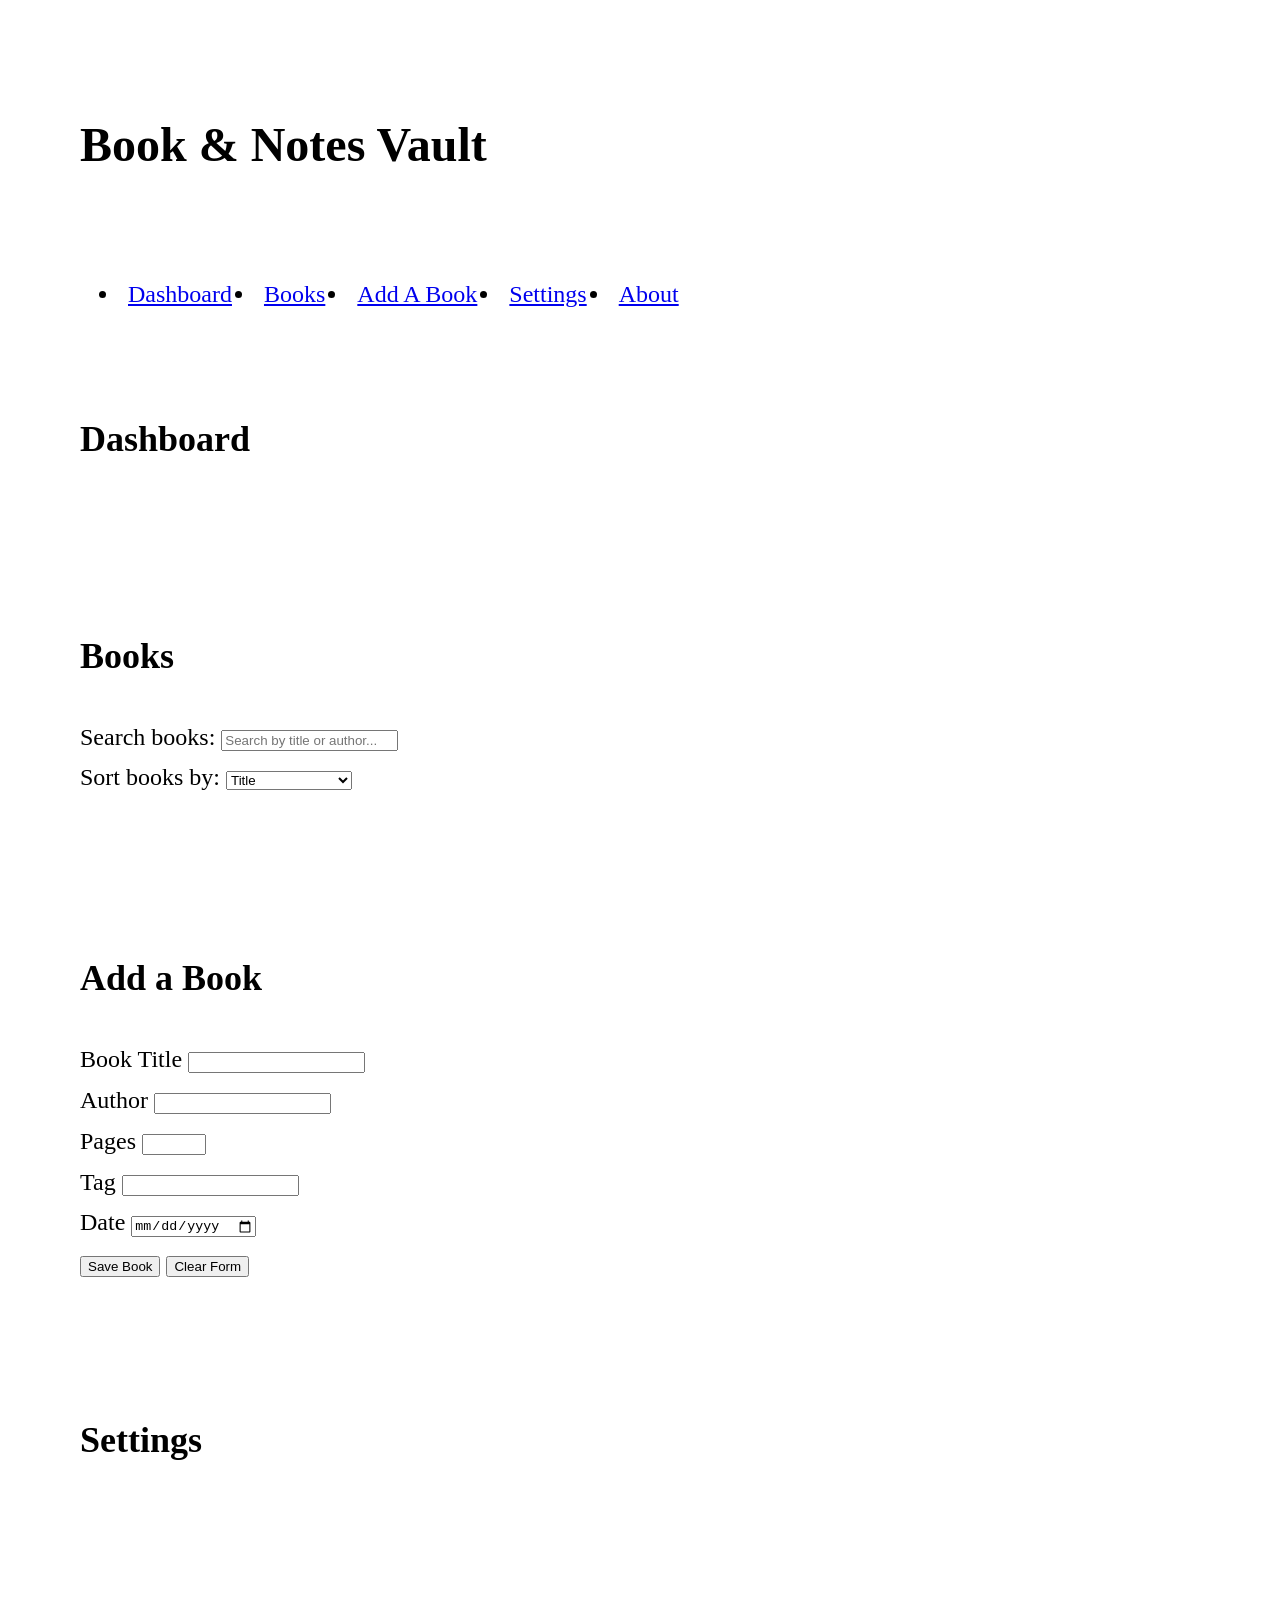
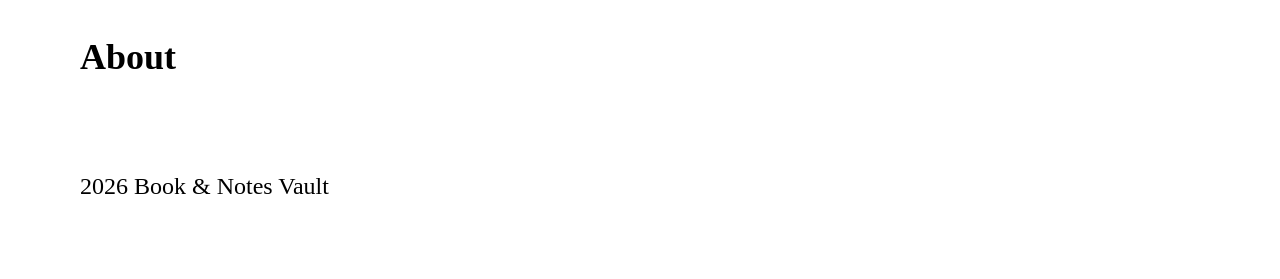
==== index.html @ 07447f5e "Adding the regex patterns in the search file" ====
<!doctype html>
<html lang="en">
  <head>
    <meta charset="UTF-8" />
    <meta name="viewport" content="width=device-width, initial-scale=1.0" />
    <title>Book & Notes Vault</title>
    <link rel="stylesheet" href="styles/styles.css" />
  </head>

  <body>
    <a href="#main-content">Skip to main content</a>
    <header>
      <h1>Book & Notes Vault</h1>
    </header>

    <nav aria-label="Main navigation">
      <ul>
        <li><a href="#dashboard">Dashboard</a></li>
        <li><a href="#books">Books</a></li>
        <li><a href="#add-book">Add A Book</a></li>
        <li><a href="#settings">Settings</a></li>
        <li><a href="#about">About</a></li>
      </ul>
    </nav>
    <main id="main-content">
      <section id="dashboard">
        <h2>Dashboard</h2>
      </section>

      <section id="books">
        <h2>Books</h2>
    <div>
        <label for="search-books">Search books:</label>
        <input type="text" id="search-books" placeholder="Search by title or author...">
    </div>

   <div> 
        <label for="sort-books">Sort books by:</label>
        <select id="sort-books">
         <option value="title">Title</option>
         <option value="date">Date Added</option>
         <option value="pages">Number of Pages</option>
        </select>

    </div>

   <ul id="books-list">
    </ul>
</section>
      </section>

      <section id="add-book">
        <h2>Add a Book</h2>

        <form id="book-form">
          <div>
            <label for="title">Book Title</label>
            <input type="text" id="title" name="title" required />
          </div>

          <div>
            <label for="author">Author</label>
            <input type="text" id="author" name="author" required />
          </div>

          <div>
            <label for="pages">Pages</label>
            <input type="number" id="pages" name="pages" min="1" max="5000" required />
          </div>

          <div>
            <label for="tag">Tag</label>
            <input type="text" id="tag" name="tag" laceholder="e.g. Novel or Mathematics" required />
          </div>

          <div>
            <label for="date">Date</label>
            <input type="date" id="date" name="date" required/>
            
          </div>

          <button type="submit">Save Book</button>
          <button type="reset">Clear Form</button>
        </form>
      </section>

      <section id="settings">
        <h2>Settings</h2>
      </section>

      <section id="about">
        <h2>About</h2>
      </section>
    </main>

    <footer>
      <p>2026 Book & Notes Vault</p>
    </footer>
    <script src="scripts/storage.js"></script>
    <script src="scripts/validators.js"></script>
    <script src="scripts/ui.js"></script>
    <script src="scripts/search.js"></script>
    <script src="scripts/main.js"></script>

  </body>
</html>
---- styles/styles.css ----
body {
    margin: 0;
    padding: 1rem;
    font-family: Cambria, Times, "Times New Roman", serif;
    font-size: 1.5rem;
    line-height: 1.7;
}

header {
    padding: 1.5rem 0;
}
h1{
  font-size: 0.5 rem
  ;
}
nav {
    margin-bottom: 2rem;
}

nav ul {
    display: flex;
    flex-direction: column;
    gap: 0.75rem;
}

nav a {
    display: block;
    padding: 0.5rem 0;
}

main {
    display: flex;
    flex-direction: column;
    gap: 2rem;
}

section {
    padding: 1rem 0;
}
a:focus-visible {
    outline: 3px solid currentColor;
    outline-offset: 4px;
}
a[href="#main-content"] {
    position: absolute;
    top: -100px;
    left: 1rem;
    padding: 0.5rem;
    background: white;
    font-size: 1rem;
}

a[href="#main-content"]:focus-visible {
    top: 1rem;
}
@media (min-width: 768px) {
    body {
        max-width: 70rem;
        margin: 0 auto;
        padding: 2rem;
    }

    nav ul {
        flex-direction: row;
        gap: 1rem;
    }

    nav a {
        padding: 0.5rem;
    }
}

@media (min-width: 1024px) {
    body {
        padding: 3rem;
    }

    main {
        gap: 3rem;
    }

    section {
        padding: 1.5rem 0;
    }
}
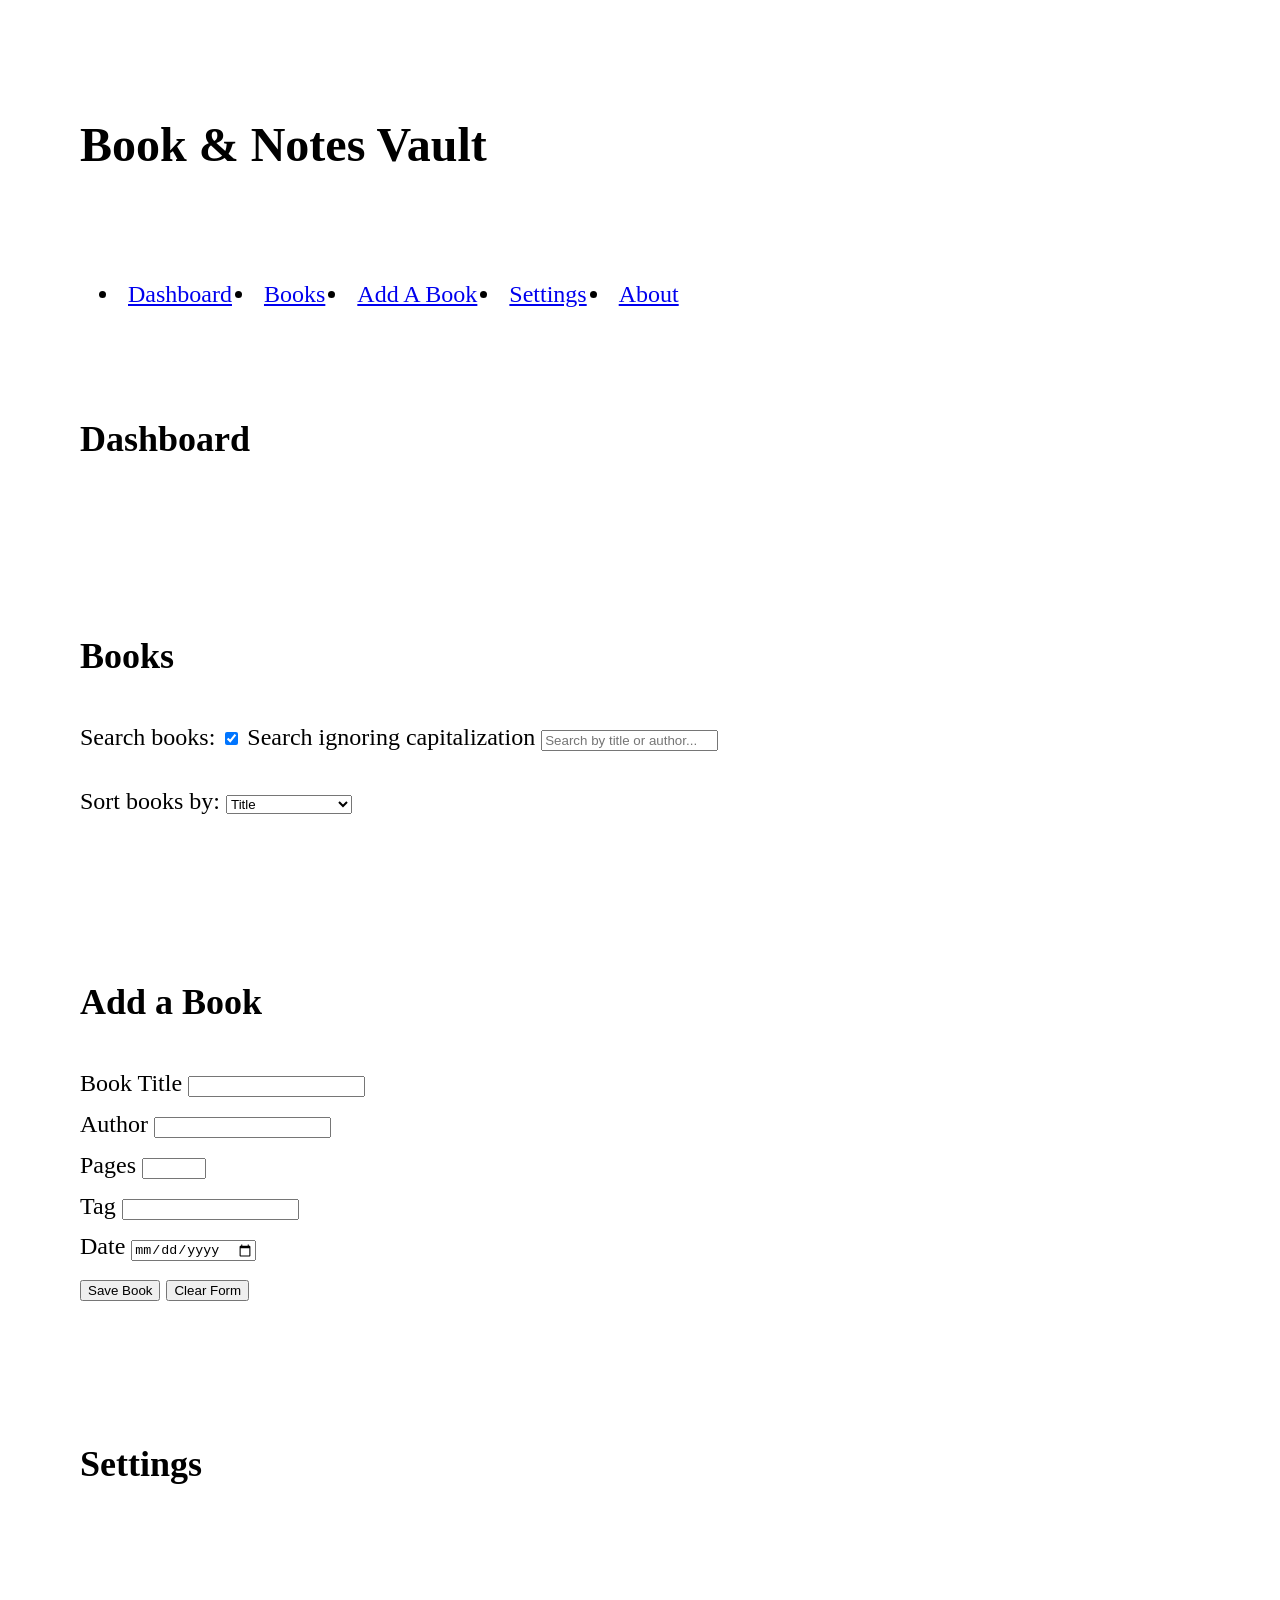
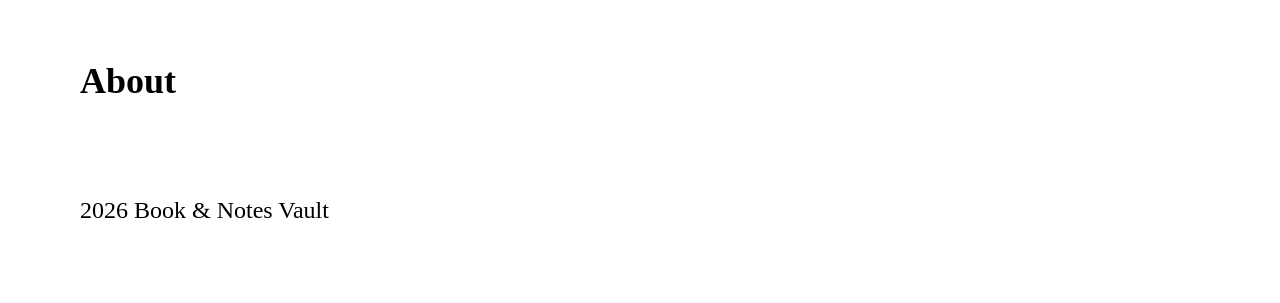
==== commit f797a724: "finishing highliting, searcing and sorting too" ====
--- a/index.html
+++ b/index.html
@@ -31,8 +31,14 @@
         <h2>Books</h2>
     <div>
         <label for="search-books">Search books:</label>
+         <label for="case-insensitive">
+    <input type="checkbox" id="case-insensitive" checked />
+         Search ignoring capitalization
+    </label>
         <input type="text" id="search-books" placeholder="Search by title or author...">
-    </div>
+        <p id="search-error" role="alert"></p>
+        <label for="case-insensitive">
+        </div>
 
    <div> 
         <label for="sort-books">Sort books by:</label>
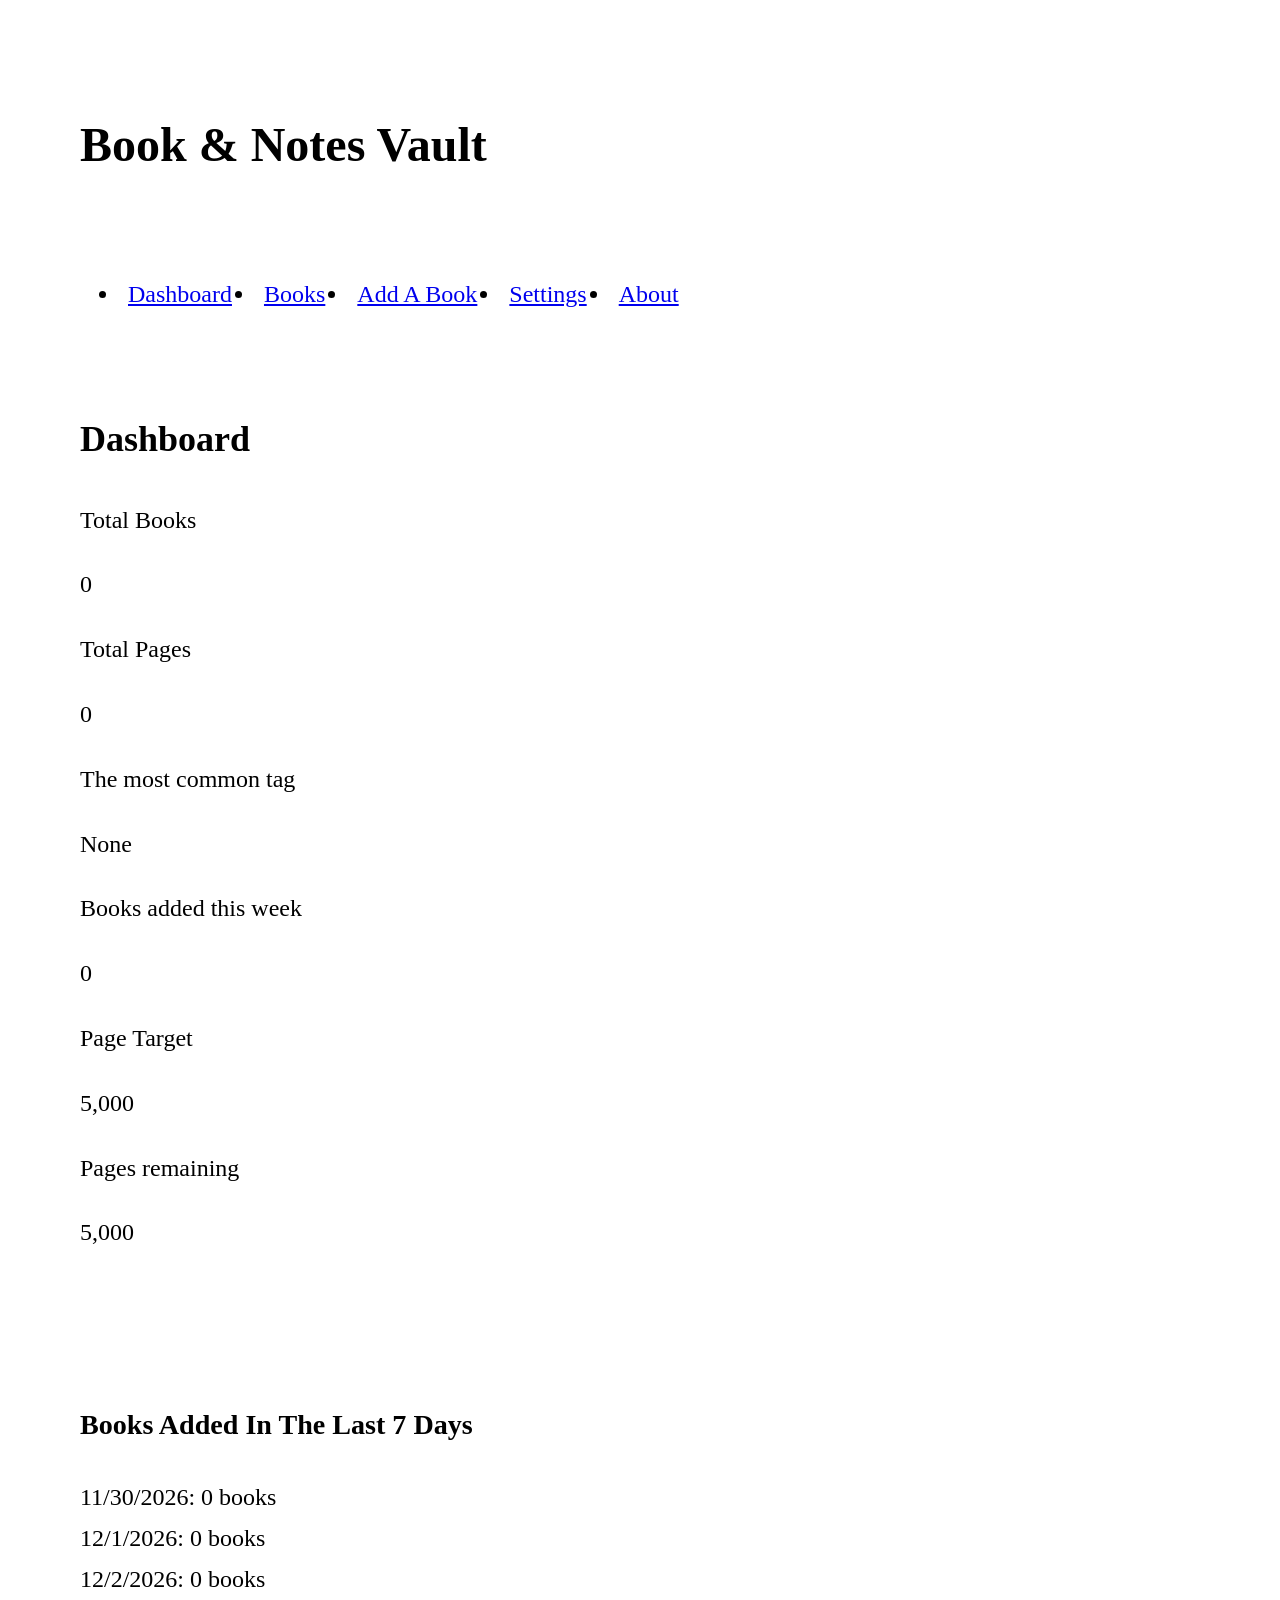
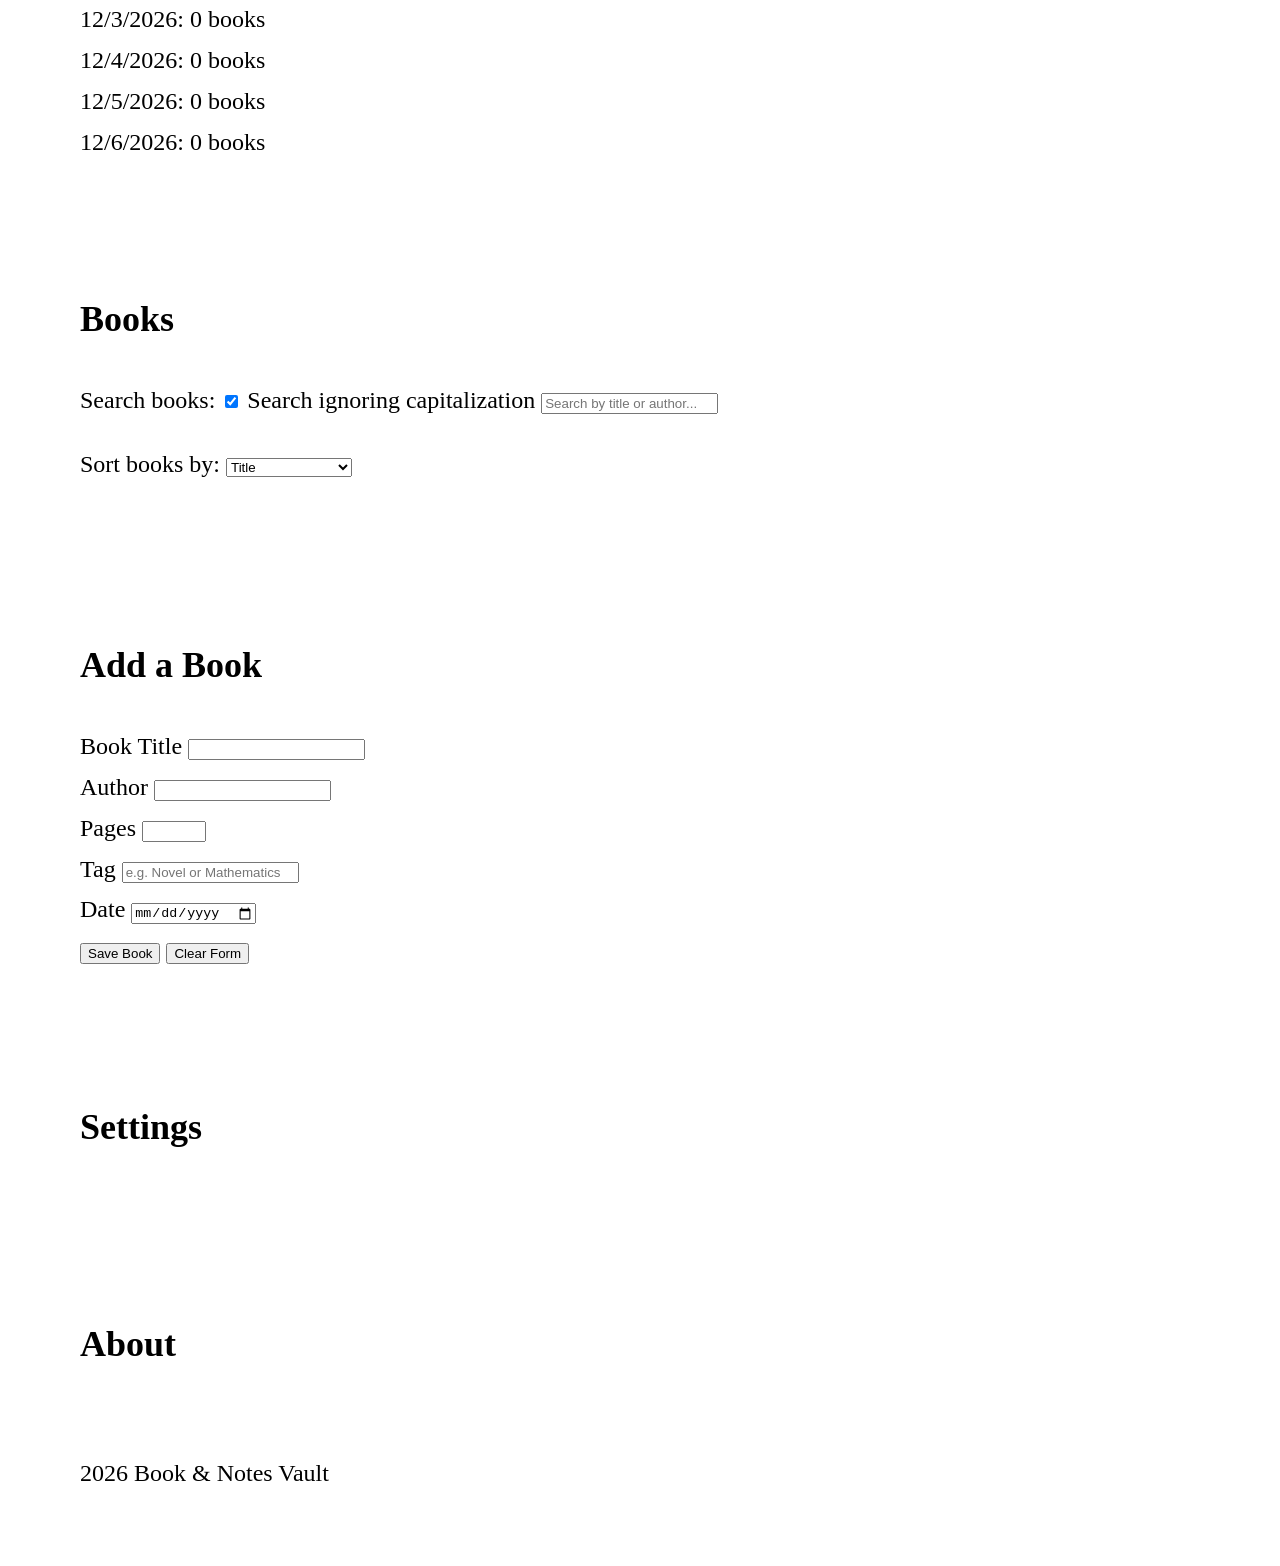
==== commit da787585: "Trying to mske a barchart in the dashboard displaying the weekly activity" ====
--- a/index.html
+++ b/index.html
@@ -25,7 +25,23 @@
     <main id="main-content">
       <section id="dashboard">
         <h2>Dashboard</h2>
-      </section>
+        <p>Total Books</p>
+        <p id="total-books">0</p>
+        <p>Total Pages</p>
+        <p id="total-pages">0</p>
+        <p>The most common tag</p>
+        <p id="most-common-tag">None</p>
+        <p>Books added this week</p>
+        <p id="books-this-week">0</p>
+        <p>Page Target</p>
+        <p id="page-target">0</p>
+        <p>Pages remaining</p>
+        <p id="pages-remaining">0</p>
+              </section>
+      <section aria-labelledby="weekly-chart-heading">
+  <h3 id="weekly-chart-heading">Books Added In The Last 7 Days</h3>
+  <div id="weekly-chart"></div>
+</section>
 
       <section id="books">
         <h2>Books</h2>
@@ -37,7 +53,6 @@
     </label>
         <input type="text" id="search-books" placeholder="Search by title or author...">
         <p id="search-error" role="alert"></p>
-        <label for="case-insensitive">
         </div>
 
    <div> 
@@ -76,7 +91,7 @@
 
           <div>
             <label for="tag">Tag</label>
-            <input type="text" id="tag" name="tag" laceholder="e.g. Novel or Mathematics" required />
+            <input type="text" id="tag" name="tag" placeholder="e.g. Novel or Mathematics" required />
           </div>
 
           <div>
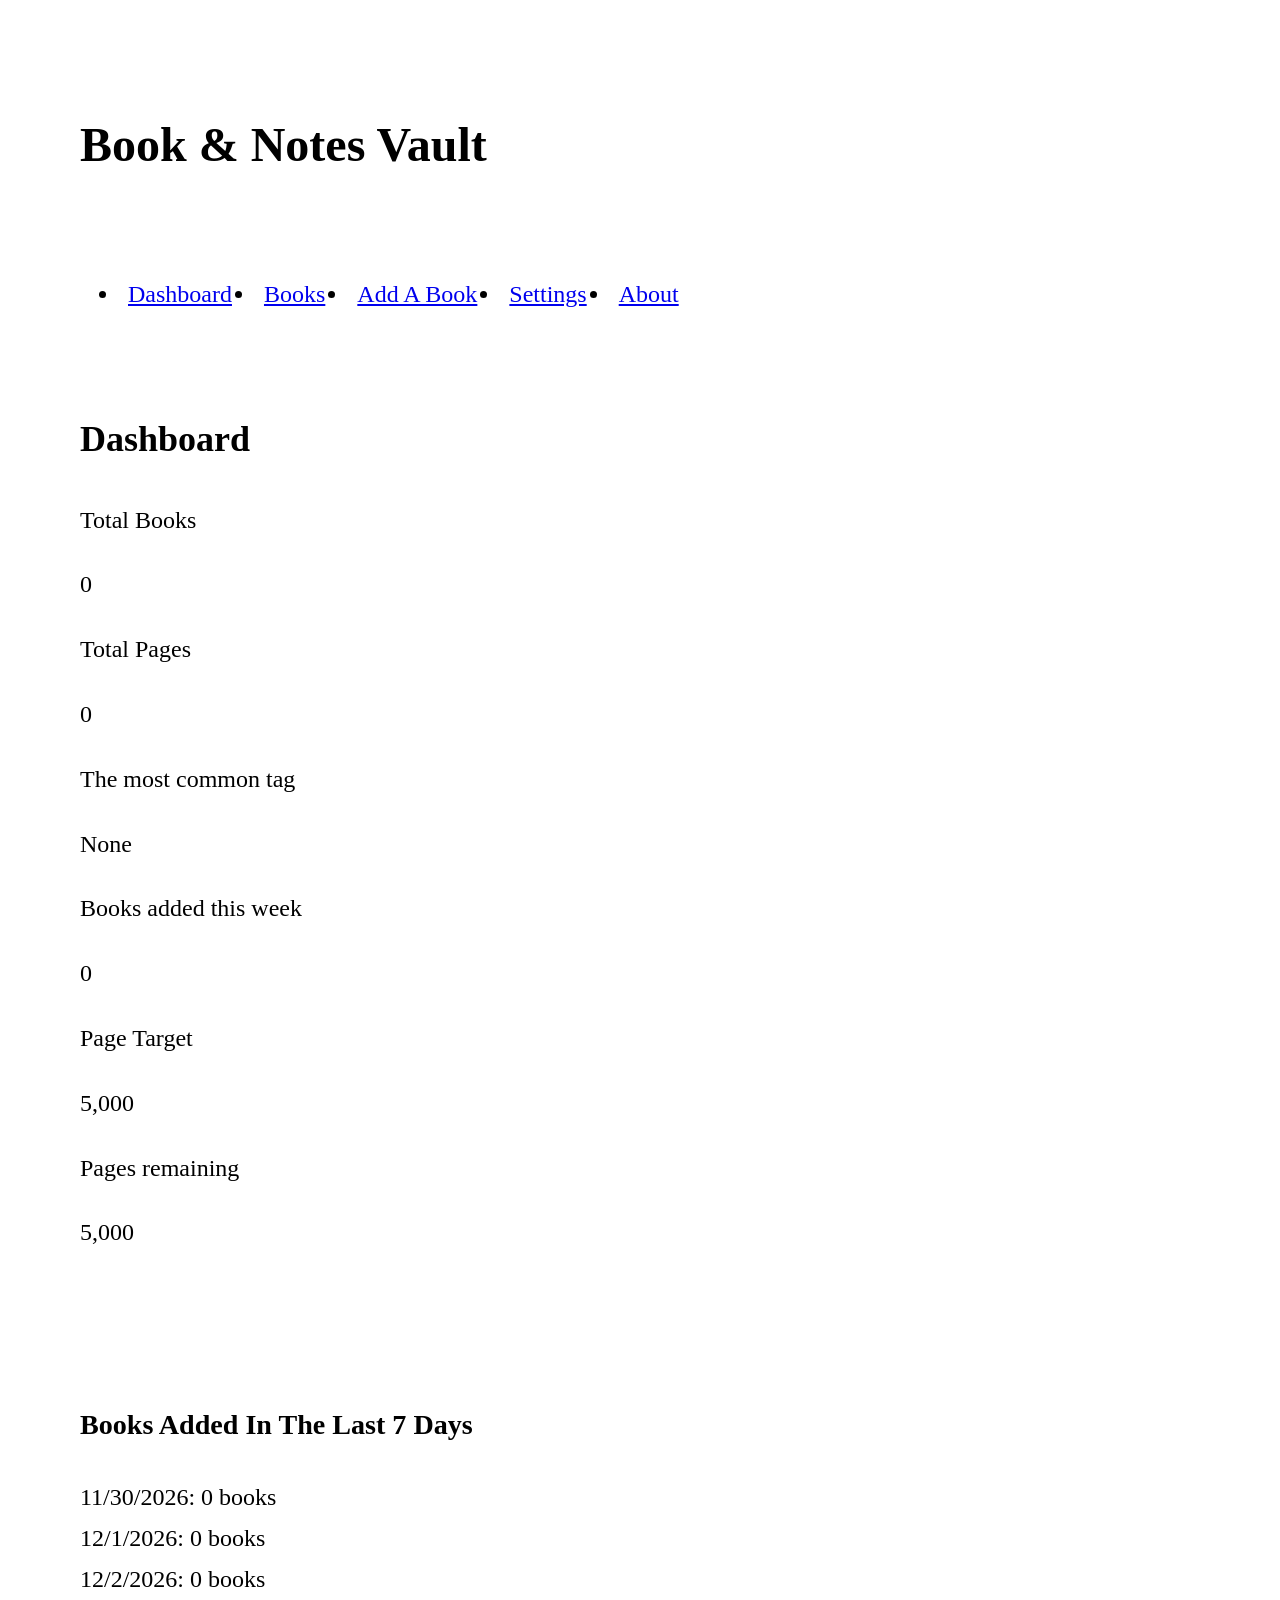
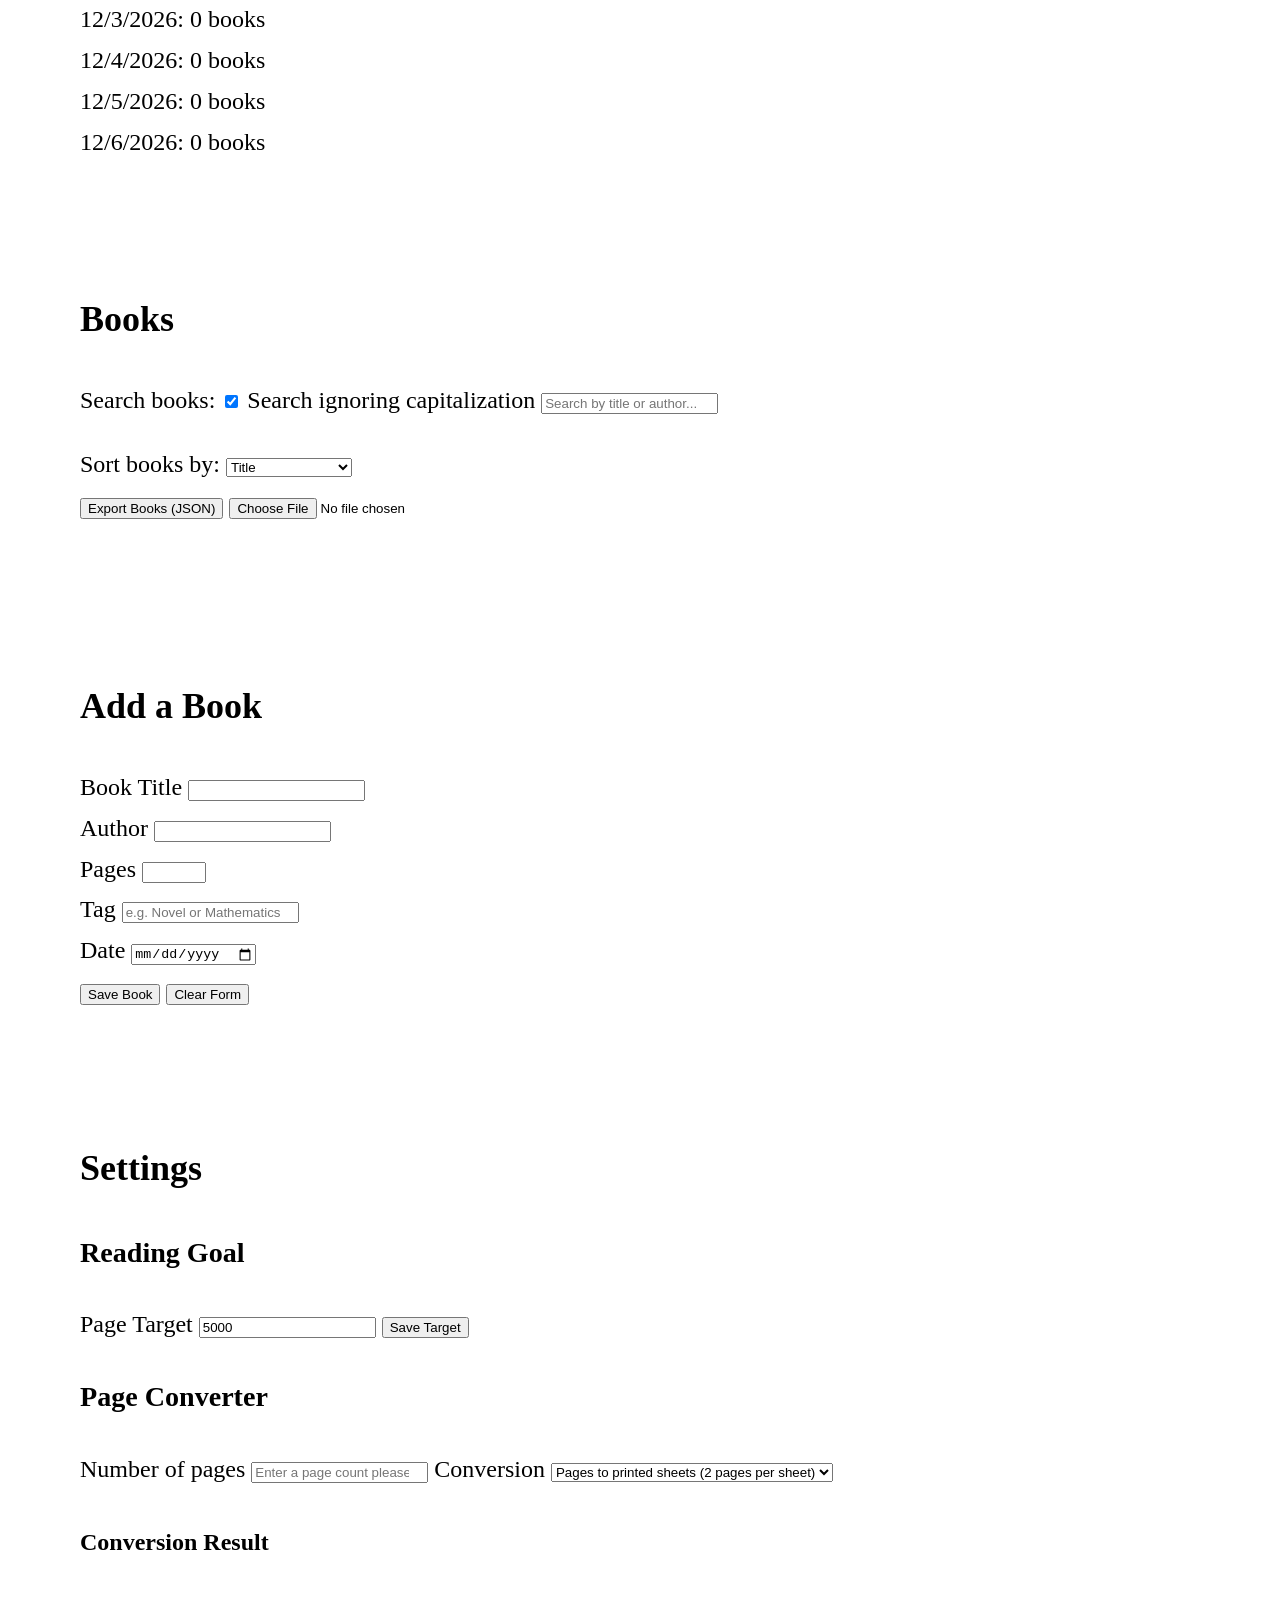
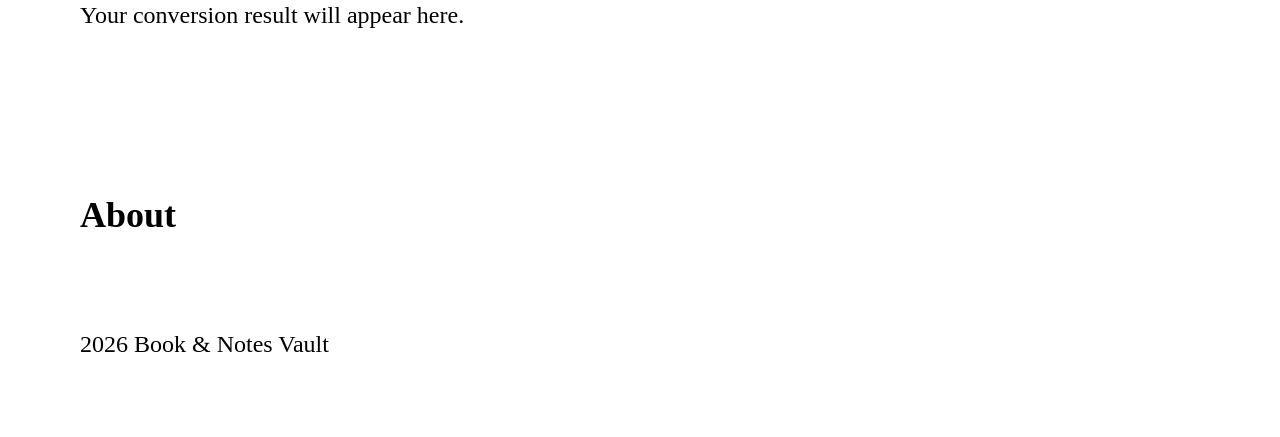
==== commit c576429f: "adding importing and exporting feature for json and adding edit, delete nd update" ====
--- a/index.html
+++ b/index.html
@@ -64,7 +64,8 @@
         </select>
 
     </div>
-
+<button type="button" id="export-books">Export Books (JSON)</button>
+<input type="file" id="import-books" accept=".json,application/json">
    <ul id="books-list">
     </ul>
 </section>
@@ -100,13 +101,35 @@
             
           </div>
 
-          <button type="submit">Save Book</button>
+<button type="submit" id="submit-book">Save Book</button>
           <button type="reset">Clear Form</button>
         </form>
       </section>
 
       <section id="settings">
         <h2>Settings</h2>
+        <h3>Reading Goal</h3>
+        <label for="page-target-input">Page Target</label>
+        <input type="number" id="page-target-input" value="5000" min="0">
+        <button type="button" id="save-target">Save Target</button>
+        <p id="goal-status" aria-live="polite"></p>
+
+        <h3>Page Converter</h3>
+        <label for="page-count">Number of pages</label>
+        <input type="number"  id="page-count"  placeholder="Enter a page count please!"  min="0"/>
+        <label for="conversion-type">Conversion</label>
+<select id="conversion-type">
+  <option value="pages-to-sheets">
+    Pages to printed sheets (2 pages per sheet)
+  </option>
+  <option value="sheets-to-pages">
+    Printed sheets to pages (2 pages per sheet)
+  </option>
+</select>
+<h4>Conversion Result</h4>
+<p id="conversion-result" aria-live="polite">
+  Your conversion result will appear here.
+</p>
       </section>
 
       <section id="about">
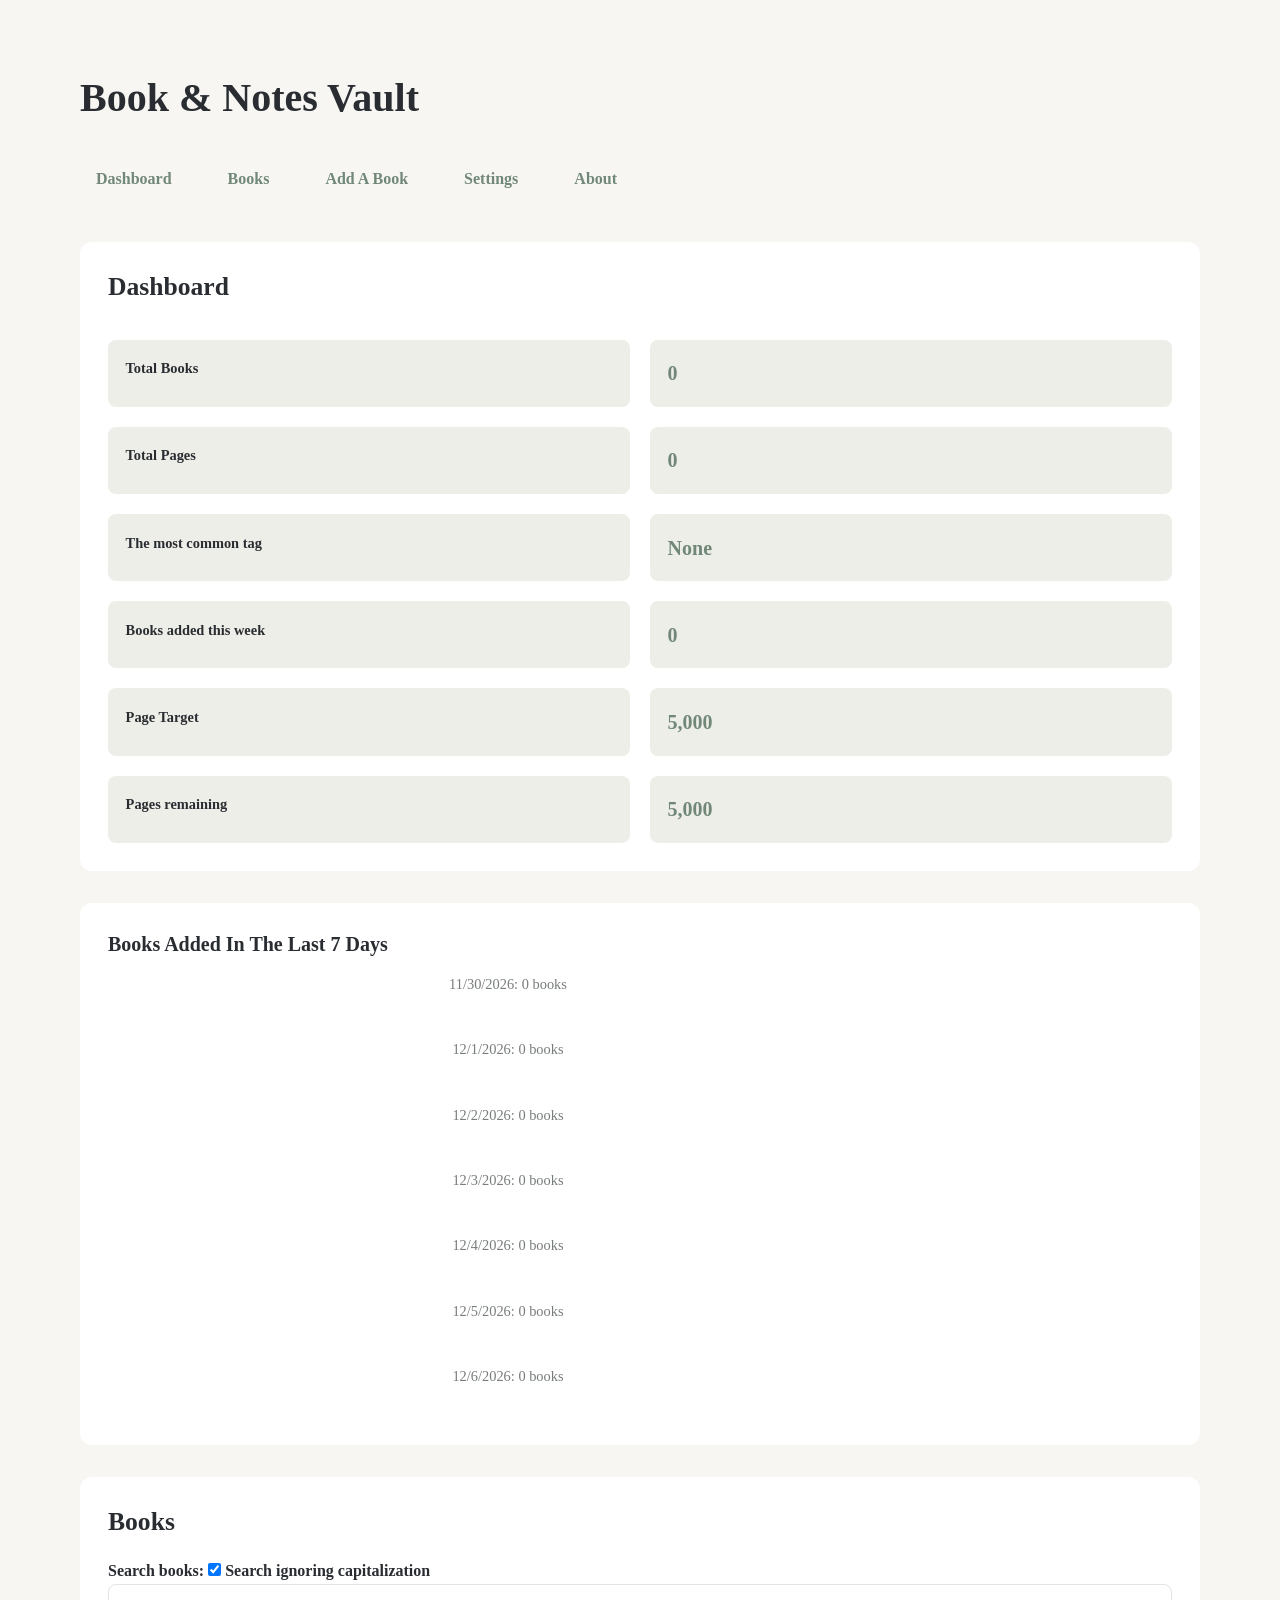
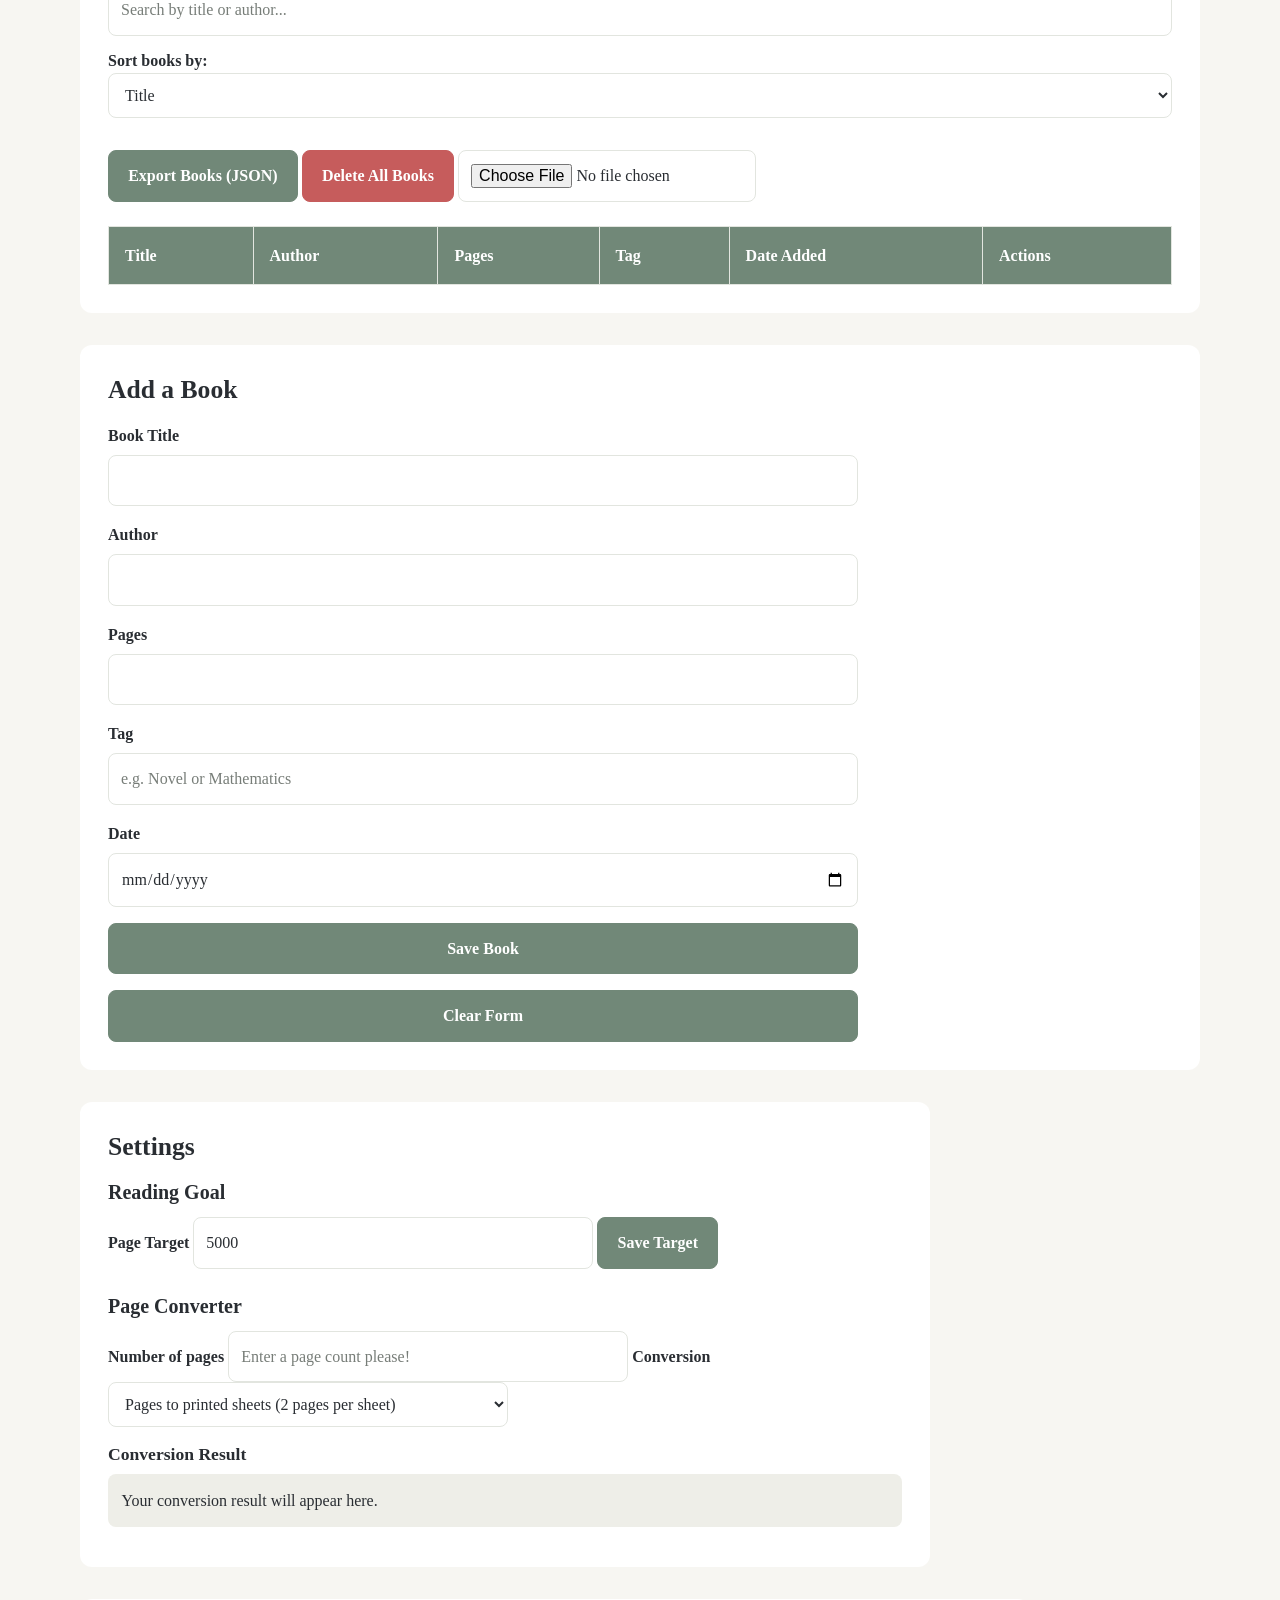
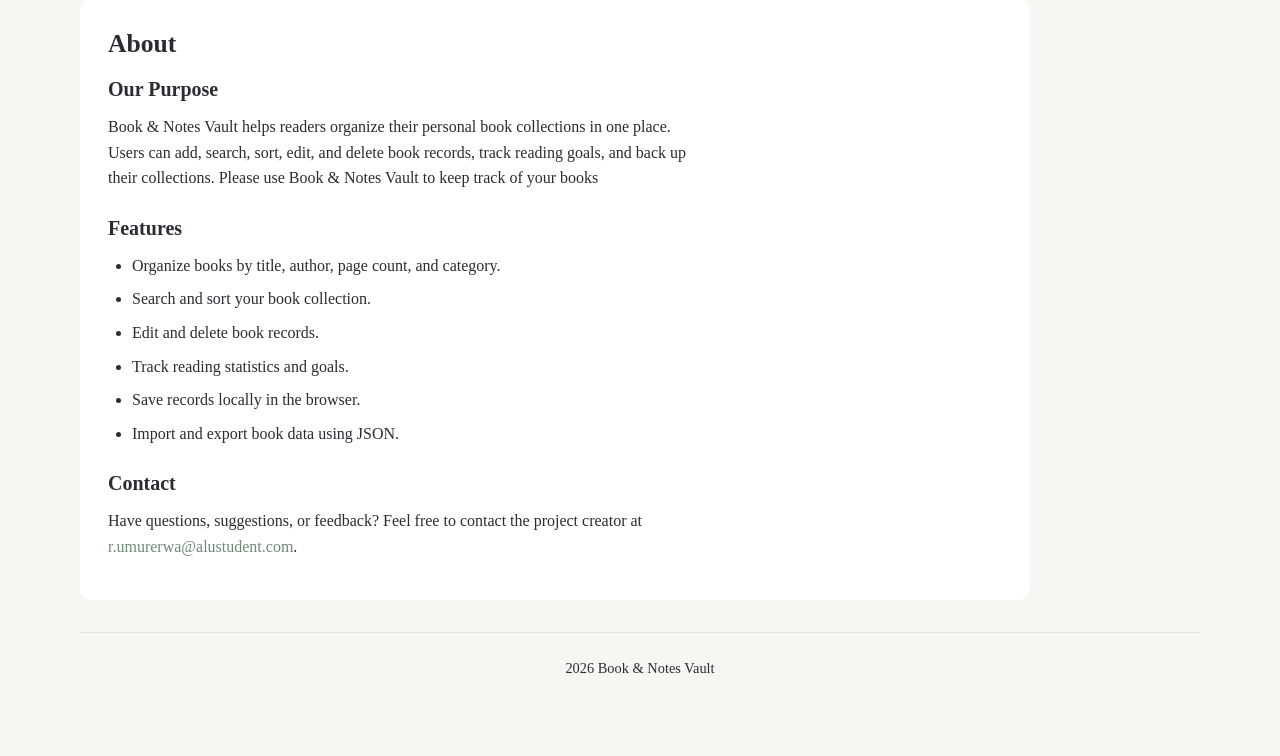
==== commit 9611c8b8: "adding more css files to make the code effective" ====
--- a/index.html
+++ b/index.html
@@ -4,8 +4,11 @@
     <meta charset="UTF-8" />
     <meta name="viewport" content="width=device-width, initial-scale=1.0" />
     <title>Book & Notes Vault</title>
-    <link rel="stylesheet" href="styles/styles.css" />
-  </head>
+<link rel="stylesheet" href="styles/styles.css" />
+<link rel="stylesheet" href="styles/themes.css" />
+<link rel="stylesheet" href="styles/components.css" />
+<link rel="stylesheet" href="styles/sections.css" />
+<link rel="stylesheet" href="styles/responsive.css" />  </head>
 
   <body>
     <a href="#main-content">Skip to main content</a>
@@ -45,6 +48,7 @@
 
       <section id="books">
         <h2>Books</h2>
+        <p id="status-message" role="status" aria-live="polite"></p>
     <div>
         <label for="search-books">Search books:</label>
          <label for="case-insensitive">
@@ -65,11 +69,29 @@
 
     </div>
 <button type="button" id="export-books">Export Books (JSON)</button>
+<button type="button" id="delete-all-books">
+  Delete All Books
+</button>
 <input type="file" id="import-books" accept=".json,application/json">
-   <ul id="books-list">
-    </ul>
+   <div id="books-container">
+  <table id="books-table">
+    <thead>
+      <tr>
+        <th>Title</th>
+        <th>Author</th>
+        <th>Pages</th>
+        <th>Tag</th>
+        <th>Date Added</th>
+        <th>Actions</th>
+      </tr>
+    </thead>
+    <tbody id="books-table-body"></tbody>
+  </table>
+
+  <ul id="books-list"></ul>
+</div>
 </section>
-      </section>
+     
 
       <section id="add-book">
         <h2>Add a Book</h2>
@@ -130,11 +152,36 @@
 <p id="conversion-result" aria-live="polite">
   Your conversion result will appear here.
 </p>
+
       </section>
 
-      <section id="about">
-        <h2>About</h2>
-      </section>
+     <section id="about">
+  <h2>About</h2>
+
+  <h3>Our Purpose</h3>
+  <p>
+    Book & Notes Vault helps readers organize their personal book
+    collections in one place. Users can add, search, sort, edit,
+    and delete book records, track reading goals, and back up
+    their collections. Please use Book & Notes Vault to keep track
+    of your books
+  </p>
+  <h3>Features</h3>
+<ul>
+  <li>Organize books by title, author, page count, and category.</li>
+  <li>Search and sort your book collection.</li>
+  <li>Edit and delete book records.</li>
+  <li>Track reading statistics and goals.</li>
+  <li>Save records locally in the browser.</li>
+  <li>Import and export book data using JSON.</li>
+</ul>
+<h3>Contact</h3>
+<p>
+  Have questions, suggestions, or feedback?
+  Feel free to contact the project creator at
+  <a href="mailto:r.umurerwa@alustudent.com">r.umurerwa@alustudent.com</a>.
+</p>
+</section>
     </main>
 
     <footer>
--- a/styles/styles.css
+++ b/styles/styles.css
@@ -1,85 +1,208 @@
+
+/* =================================
+   1. GLOBAL RESET
+================================= */
+
+* {
+  box-sizing: border-box;
+  margin: 0;
+  padding: 0;
+}
+
+html {
+  scroll-behavior: smooth;
+}
+
 body {
-    margin: 0;
-    padding: 1rem;
-    font-family: Cambria, Times, "Times New Roman", serif;
-    font-size: 1.5rem;
-    line-height: 1.7;
-}
+  min-height: 100vh;
+  padding: 1rem;
+  font-family: Cambria, "Times New Roman", serif;
+  font-size: 1rem;
+  line-height: 1.6;
+  background-color: var(--background, #f7f6f2);
+  color: var(--text, #292d32);
+  transition: background-color 0.25s ease, color 0.25s ease;
+}
+
+/* =================================
+   2. GENERAL TYPOGRAPHY
+================================= */
+
+h1,
+h2,
+h3,
+h4 {
+  line-height: 1.3;
+  font-weight: 600;
+}
+
+h1 {
+  font-size: 2rem;
+}
+
+h2 {
+  font-size: 1.6rem;
+  margin-bottom: 1rem;
+}
+
+h3 {
+  font-size: 1.25rem;
+  margin-bottom: 0.75rem;
+}
+
+h4 {
+  font-size: 1.1rem;
+}
+
+p {
+  margin-bottom: 0.75rem;
+}
+
+a {
+  color: var(--accent, #718878);
+  text-decoration: none;
+}
+
+a:hover {
+  text-decoration: underline;
+}
+
+/* =================================
+   3. HEADER
+================================= */
 
 header {
-    padding: 1.5rem 0;
-}
-h1{
-  font-size: 0.5 rem
-  ;
-}
+  padding: 1.5rem 0;
+  text-align: center;
+}
+
+/* =================================
+   4. NAVIGATION
+================================= */
+
 nav {
-    margin-bottom: 2rem;
+  margin-bottom: 2rem;
 }
 
 nav ul {
-    display: flex;
-    flex-direction: column;
-    gap: 0.75rem;
+  display: flex;
+  flex-direction: column;
+  gap: 0.5rem;
+  list-style: none;
 }
 
 nav a {
-    display: block;
-    padding: 0.5rem 0;
-}
+  display: block;
+  padding: 0.65rem 1rem;
+  border-radius: 0.5rem;
+  font-weight: 600;
+}
+
+/* =================================
+   5. MAIN LAYOUT
+================================= */
 
 main {
-    display: flex;
-    flex-direction: column;
+  display: flex;
+  flex-direction: column;
+  gap: 1.5rem;
+  width: 100%;
+  min-width: 0;
+}
+
+section {
+  min-width: 0;
+  padding: 1.25rem;
+  border-radius: 0.75rem;
+  background-color: var(--surface, #ffffff);
+}
+
+/* =================================
+   6. FOOTER
+================================= */
+
+footer {
+  margin-top: 2rem;
+  padding: 1.5rem 0;
+  text-align: center;
+  font-size: 0.9rem;
+  color: var(--text-muted, #777d78);
+}
+
+
+
+a:focus-visible,
+button:focus-visible,
+input:focus-visible,
+select:focus-visible {
+  outline: 3px solid var(--accent, #718878);
+  outline-offset: 3px;
+}
+
+a[href="#main-content"] {
+  position: absolute;
+  top: -100px;
+  left: 1rem;
+  z-index: 1000;
+  padding: 0.75rem;
+  background-color: var(--surface, #ffffff);
+  color: var(--text, #292d32);
+}
+
+a[href="#main-content"]:focus {
+  top: 1rem;
+}
+
+
+
+@media (min-width: 768px) {
+  body {
+    max-width: 1100px;
+    margin: 0 auto;
+    padding: 2rem;
+  }
+
+  nav ul {
+    flex-direction: row;
+    flex-wrap: wrap;
+    justify-content: center;
+    gap: 1rem;
+  }
+
+  main {
     gap: 2rem;
-}
-
-section {
-    padding: 1rem 0;
-}
-a:focus-visible {
-    outline: 3px solid currentColor;
-    outline-offset: 4px;
-}
-a[href="#main-content"] {
-    position: absolute;
-    top: -100px;
-    left: 1rem;
-    padding: 0.5rem;
-    background: white;
-    font-size: 1rem;
-}
-
-a[href="#main-content"]:focus-visible {
-    top: 1rem;
-}
-@media (min-width: 768px) {
-    body {
-        max-width: 70rem;
-        margin: 0 auto;
-        padding: 2rem;
-    }
-
-    nav ul {
-        flex-direction: row;
-        gap: 1rem;
-    }
-
-    nav a {
-        padding: 0.5rem;
-    }
-}
+  }
+}
+
+
 
 @media (min-width: 1024px) {
-    body {
-        padding: 3rem;
-    }
-
-    main {
-        gap: 3rem;
-    }
-
-    section {
-        padding: 1.5rem 0;
-    }
-}
+  body {
+    max-width: 1200px;
+    padding: 2.5rem;
+  }
+
+  main {
+    gap: 2rem;
+  }
+
+  section {
+    padding: 1.75rem;
+  }
+}
+
+
+
+@media (prefers-reduced-motion: reduce) {
+  html {
+    scroll-behavior: auto;
+  }
+
+  *,
+  *::before,
+  *::after {
+    transition-duration: 0.01ms !important;
+    animation-duration: 0.01ms !important;
+    animation-iteration-count: 1 !important;
+  }
+}
--- a/styles/themes.css
+++ b/styles/themes.css
@@ -0,0 +1,96 @@
+
+/* =================================
+   LIGHT THEME
+================================= */
+
+:root {
+  color-scheme: light;
+
+  --background: #f7f6f2;
+  --surface: #ffffff;
+  --surface-soft: #eeeee8;
+
+  --text: #292d32;
+  --text-muted: #777d78;
+
+  --accent: #718878;
+  --accent-hover: #5b7463;
+  --accent-soft: #e5ede6;
+
+  --border: #e2e5df;
+  --danger: #c65c5c;
+  --danger-hover: #a94444;
+
+  --success: #557b5d;
+  --shadow: 0 4px 18px rgba(35, 45, 38, 0.06);
+}
+
+/* =================================
+   DARK THEME
+================================= */
+
+html[data-theme="dark"] {
+  color-scheme: dark;
+
+  --background: #171b1a;
+  --surface: #222927;
+  --surface-soft: #2c3430;
+
+  --text: #edf0eb;
+  --text-muted: #a6afa8;
+
+  --accent: #91aa97;
+  --accent-hover: #a9c0ae;
+  --accent-soft: #35443a;
+
+  --border: #39433e;
+  --danger: #ef8585;
+  --danger-hover: #ffaaaa;
+
+  --success: #9bc5a1;
+  --shadow: 0 4px 18px rgba(0, 0, 0, 0.2);
+}
+
+/* =================================
+   THEME APPLICATION
+================================= */
+
+body,
+section,
+input,
+select,
+button,
+#books-list li {
+  color: var(--text);
+}
+
+body {
+  background-color: var(--background);
+}
+
+section,
+#books-list li {
+  background-color: var(--surface);
+  border-color: var(--border);
+}
+
+p,
+label,
+li {
+  color: var(--text);
+}
+
+::placeholder {
+  color: var(--text-muted);
+  opacity: 1;
+}
+
+mark {
+  background-color: #f4e7a1;
+  color: #292d32;
+}
+
+html[data-theme="dark"] mark {
+  background-color: #796a35;
+  color: #ffffff;
+}
--- a/styles/components.css
+++ b/styles/components.css
@@ -0,0 +1,247 @@
+/* =================================
+   BUTTONS
+================================= */
+
+button {
+  padding: 0.75rem 1.2rem;
+  border: 1px solid var(--accent);
+  border-radius: 0.5rem;
+  background-color: var(--accent);
+  color: white;
+  font: inherit;
+  font-weight: 600;
+  cursor: pointer;
+  transition: background-color 0.2s ease;
+}
+
+button:hover {
+  background-color: var(--accent-hover);
+}
+
+button:disabled {
+  opacity: 0.6;
+  cursor: not-allowed;
+}
+
+/* =================================
+   FORMS
+================================= */
+
+form {
+  display: flex;
+  flex-direction: column;
+  gap: 1rem;
+}
+
+form div {
+  display: flex;
+  flex-direction: column;
+  gap: 0.4rem;
+}
+
+label {
+  font-weight: 600;
+}
+
+input,
+select {
+  width: 100%;
+  padding: 0.75rem;
+  border: 1px solid var(--border);
+  border-radius: 0.5rem;
+  background-color: var(--surface);
+  color: var(--text);
+  font: inherit;
+}
+
+input:focus,
+select:focus {
+  border-color: var(--accent);
+}
+
+input[type="checkbox"],
+input[type="file"] {
+  width: auto;
+}
+
+/* =================================
+   BOOK CARDS
+================================= */
+
+#books-list {
+  display: grid;
+  grid-template-columns: repeat(auto-fit, minmax(min(100%, 240px), 1fr));
+  gap: 1.25rem;
+  margin-top: 1.5rem;
+  padding: 0;
+  list-style: none;
+}
+
+#books-list li {
+  display: flex;
+  flex-direction: column;
+  align-items: flex-start;
+  min-width: 0;
+  min-height: 230px;
+  padding: 1.4rem;
+  border: 1px solid var(--border);
+  border-radius: 1rem;
+  background-color: var(--surface);
+  box-shadow: var(--shadow);
+  overflow-wrap: anywhere;
+  transition: transform 0.2s ease, box-shadow 0.2s ease;
+}
+
+#books-list li:hover {
+  transform: translateY(-4px);
+  box-shadow: 0 8px 24px rgba(0, 0, 0, 0.10);
+}
+
+#books-list li h3 {
+  width: 100%;
+  margin-bottom: 1rem;
+  color: var(--accent);
+  font-size: 1.3rem;
+  overflow-wrap: anywhere;
+}
+
+#books-list li p {
+  width: 100%;
+  margin-bottom: 0.55rem;
+  font-size: 0.95rem;
+  line-height: 1.5;
+}
+
+#books-list li button:first-of-type {
+  margin-top: auto;
+}
+
+#books-list li button:last-of-type {
+  margin-top: 0.5rem;
+  background-color: var(--danger);
+  border-color: var(--danger);
+  color: white;
+}
+
+#books-list li button:last-of-type:hover {
+  background-color: var(--danger-hover);
+}
+
+/* =================================
+   SEARCH AND SORT
+================================= */
+
+#search-error {
+  color: var(--danger);
+  font-size: 0.9rem;
+}
+
+#sort-books {
+  margin-bottom: 1rem;
+}
+
+/* =================================
+   IMPORT AND EXPORT
+================================= */
+
+#import-books {
+  margin-top: 1rem;
+}
+
+#export-books {
+  margin-top: 1rem;
+}
+
+/* =================================
+   CHART
+================================= */
+
+.chart-row {
+  display: flex;
+  align-items: center;
+  gap: 1rem;
+  margin-bottom: 0.75rem;
+}
+
+.chart-bar {
+  min-height: 12px;
+  border-radius: 1rem;
+  background-color: var(--accent);
+}
+
+/* =================================
+   ABOUT SECTION
+================================= */
+
+#about ul {
+  padding-left: 1.5rem;
+  margin-bottom: 1rem;
+}
+
+#about li {
+  margin-bottom: 0.5rem;
+}
+
+#about a {
+  overflow-wrap: anywhere;
+}
+/* DELETE ALL BOOKS BUTTON */
+
+#delete-all-books {
+  background-color: var(--danger);
+  border-color: var(--danger);
+  color: white;
+  margin-top: 1rem;
+}
+
+#delete-all-books:hover {
+  background-color: var(--danger-hover);
+}
+/* =================================
+   BOOK TABLE AND CARD VISIBILITY
+================================= */
+
+/* Mobile and tablet: show cards */
+#books-table {
+  display: none;
+}
+
+#books-list {
+  display: grid;
+  grid-template-columns: repeat(auto-fit, minmax(min(100%, 240px), 1fr));
+  gap: 1.25rem;
+}
+
+/* Desktop: show table */
+@media (min-width: 1024px) {
+  #books-table {
+    display: table;
+    width: 100%;
+    border-collapse: collapse;
+    margin-top: 1.5rem;
+  }
+
+  #books-list {
+    display: none;
+  }
+
+  #books-table th,
+  #books-table td {
+    padding: 1rem;
+    border: 1px solid var(--border);
+    text-align: left;
+  }
+
+  #books-table th {
+    background-color: var(--accent);
+    color: white;
+  }
+
+  #books-table tr:nth-child(even) {
+    background-color: var(--surface-soft);
+  }
+
+  #books-table td button {
+    margin: 0.25rem;
+  }
+}
--- a/styles/sections.css
+++ b/styles/sections.css
@@ -0,0 +1,166 @@
+
+/* =================================
+   DASHBOARD
+================================= */
+
+#dashboard {
+  display: grid;
+  grid-template-columns: repeat(2, minmax(0, 1fr));
+  gap: 0.75rem;
+}
+
+#dashboard h2 {
+  grid-column: 1 / -1;
+}
+
+#dashboard p {
+  min-width: 0;
+  margin: 0;
+  padding: 0.85rem;
+  border-radius: 0.5rem;
+  background-color: var(--surface-soft);
+  overflow-wrap: anywhere;
+}
+
+#dashboard p:nth-of-type(odd) {
+  font-size: 0.9rem;
+  font-weight: 600;
+}
+
+#dashboard p:nth-of-type(even) {
+  color: var(--accent);
+  font-size: 1.25rem;
+  font-weight: 700;
+}
+
+/* =================================
+   WEEKLY CHART
+================================= */
+
+#weekly-chart {
+  display: flex;
+  flex-direction: column;
+  gap: 0.85rem;
+  width: 100%;
+  margin-top: 1rem;
+}
+
+.chart-row {
+  display: flex;
+  flex-direction: column;
+  gap: 0.35rem;
+  width: 100%;
+  min-width: 0;
+}
+
+.chart-row > div:first-child {
+  font-size: 0.9rem;
+  color: var(--text-muted);
+  overflow-wrap: anywhere;
+}
+
+.chart-bar {
+  min-height: 0.7rem;
+  max-width: 100%;
+  border-radius: 1rem;
+  background-color: var(--accent);
+  transition: width 0.3s ease;
+}
+
+/* =================================
+   BOOKS SECTION
+================================= */
+
+#books {
+  width: 100%;
+}
+
+#books h2 {
+  margin-bottom: 1.25rem;
+}
+
+#books-list:empty {
+  margin-top: 0;
+}
+
+/* =================================
+   ADD BOOK SECTION
+================================= */
+
+#add-book {
+  width: 100%;
+}
+
+#add-book form {
+  margin-top: 1rem;
+}
+
+/* =================================
+   SETTINGS SECTION
+================================= */
+
+#settings {
+  width: 100%;
+}
+
+#settings h3 {
+  margin-top: 1.5rem;
+}
+
+#settings h3:first-of-type {
+  margin-top: 0;
+}
+
+#settings h4 {
+  margin-top: 1rem;
+  margin-bottom: 0.5rem;
+}
+
+#goal-status {
+  margin-top: 0.75rem;
+  color: var(--success);
+  font-weight: 600;
+}
+
+#conversion-result {
+  padding: 0.85rem;
+  border-radius: 0.5rem;
+  background-color: var(--surface-soft);
+  overflow-wrap: anywhere;
+}
+
+/* =================================
+   ABOUT SECTION
+================================= */
+
+#about {
+  width: 100%;
+}
+
+#about h3 {
+  margin-top: 1.5rem;
+}
+
+#about h3:first-of-type {
+  margin-top: 0;
+}
+
+#about p {
+  max-width: 75ch;
+}
+
+#about ul {
+  margin-top: 0.5rem;
+}
+
+#about a {
+  overflow-wrap: anywhere;
+}
+
+/* =================================
+   FOOTER
+================================= */
+
+footer {
+  border-top: 1px solid var(--border);
+}
--- a/styles/responsive.css
+++ b/styles/responsive.css
@@ -0,0 +1,166 @@
+
+/* =================================
+   SMALL MOBILE SCREENS
+================================= */
+
+@media (max-width: 359px) {
+  body {
+    padding: 0.75rem;
+  }
+
+  section {
+    padding: 0.85rem;
+  }
+
+  h1 {
+    font-size: 1.6rem;
+  }
+
+  h2 {
+    font-size: 1.35rem;
+  }
+
+  #dashboard {
+    grid-template-columns: 1fr;
+  }
+
+  button {
+    max-width: 100%;
+    padding: 0.65rem 0.85rem;
+  }
+}
+
+/* =================================
+   MOBILE: 360px AND ABOVE
+================================= */
+
+@media (min-width: 360px) {
+  body {
+    padding: 1rem;
+  }
+
+  nav ul {
+    align-items: stretch;
+  }
+
+  nav a {
+    text-align: center;
+  }
+
+  #books-list li button {
+    min-width: 75px;
+  }
+}
+
+/* =================================
+   TABLET: 768px AND ABOVE
+================================= */
+
+@media (min-width: 768px) {
+  header {
+    text-align: left;
+  }
+
+  nav ul {
+    justify-content: flex-start;
+  }
+
+  nav a {
+    text-align: center;
+  }
+
+  #books-list {
+    grid-template-columns: repeat(2, minmax(0, 1fr));
+  }
+
+  #dashboard {
+    gap: 1rem;
+  }
+
+  #weekly-chart {
+    max-width: 800px;
+  }
+
+  #add-book form {
+    max-width: 650px;
+  }
+
+  #settings > input,
+  #settings > select {
+    max-width: 400px;
+  }
+}
+
+/* =================================
+   DESKTOP: 1024px AND ABOVE
+================================= */
+
+@media (min-width: 1024px) {
+  body {
+    padding: 2.5rem;
+  }
+
+  header {
+    padding: 2rem 0;
+  }
+
+  h1 {
+    font-size: 2.5rem;
+  }
+
+  nav {
+    margin-bottom: 2.5rem;
+  }
+
+  nav ul {
+    gap: 1.5rem;
+  }
+
+  #books-list {
+    grid-template-columns: repeat(3, minmax(0, 1fr));
+  }
+
+  #dashboard {
+    gap: 1.25rem;
+  }
+
+  #dashboard p {
+    padding: 1.1rem;
+  }
+
+  #add-book form {
+    max-width: 750px;
+  }
+
+  #settings {
+    max-width: 850px;
+  }
+
+  #about {
+    max-width: 950px;
+  }
+}
+
+/* =================================
+   PREVENT HORIZONTAL OVERFLOW
+================================= */
+
+img,
+video,
+canvas,
+svg {
+  max-width: 100%;
+}
+
+input,
+select,
+button {
+  max-width: 100%;
+}
+
+#books-list,
+#weekly-chart,
+main,
+section {
+  min-width: 0;
+}
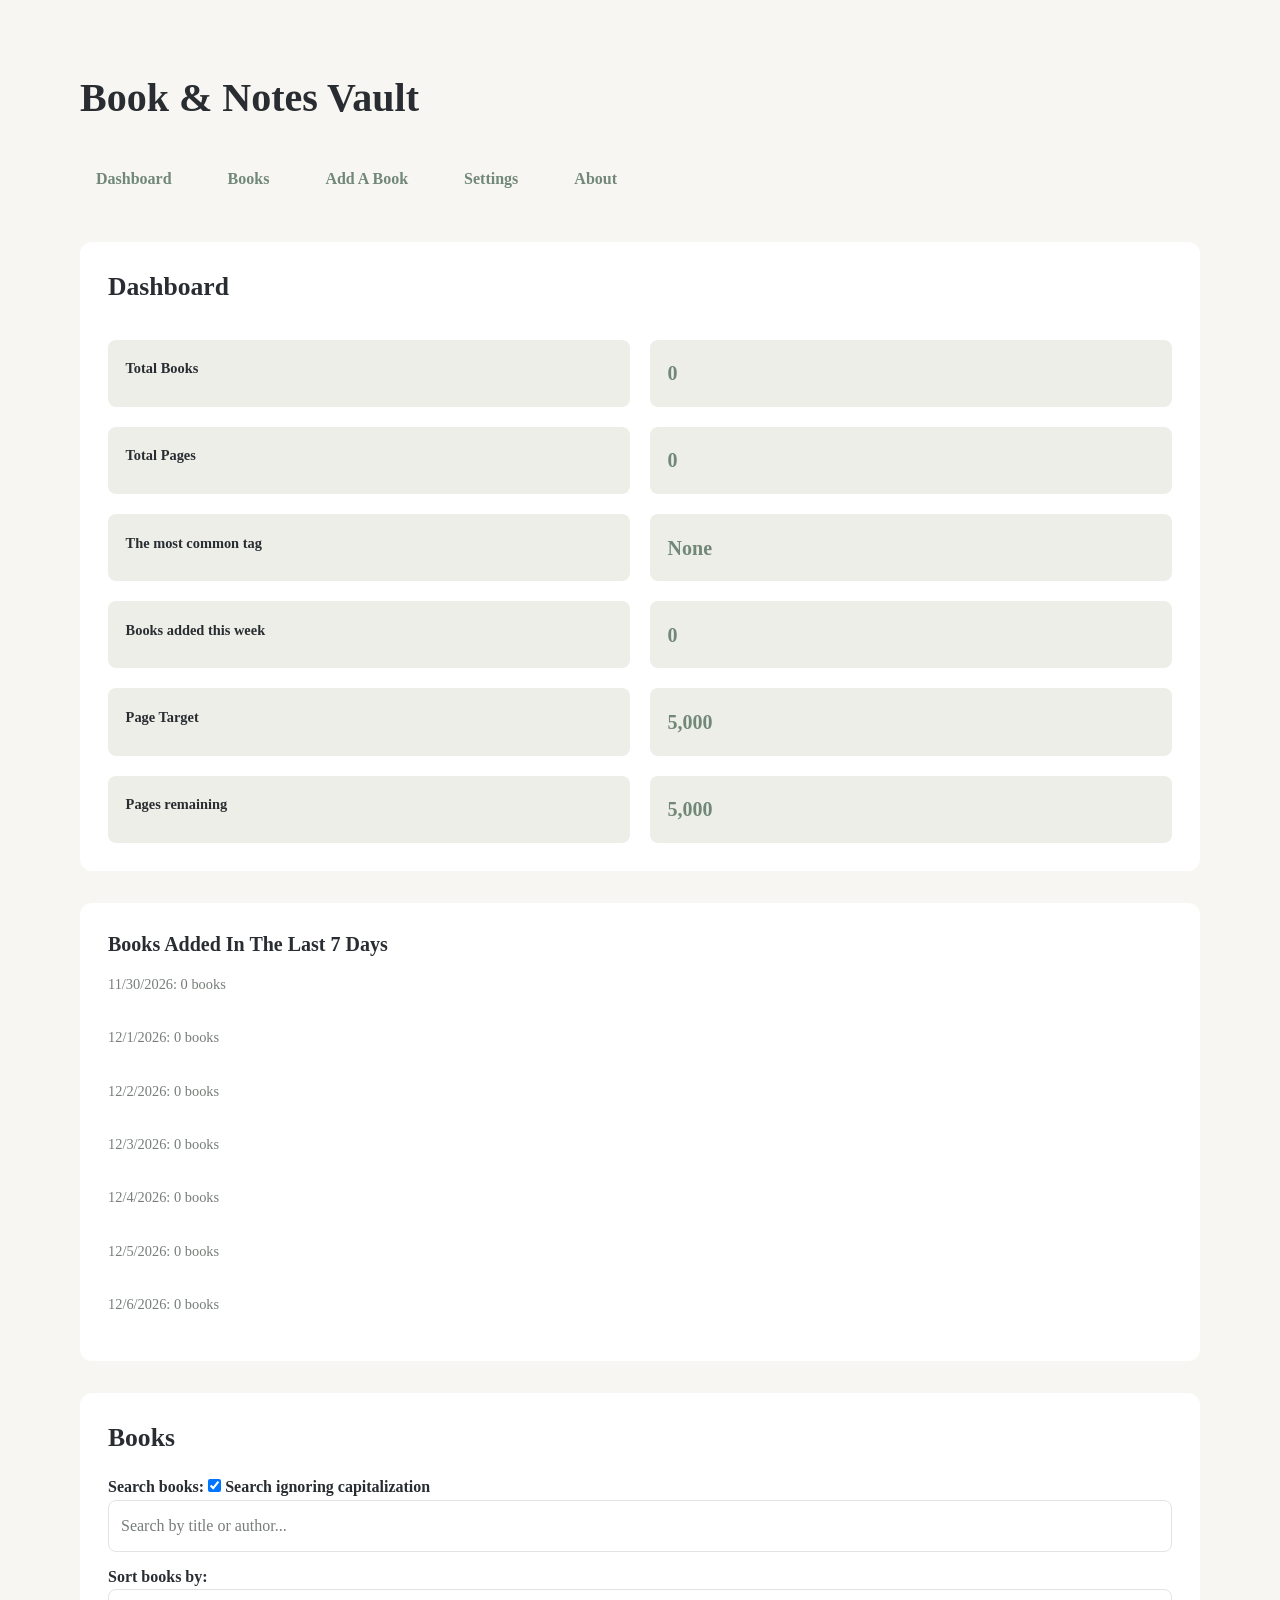
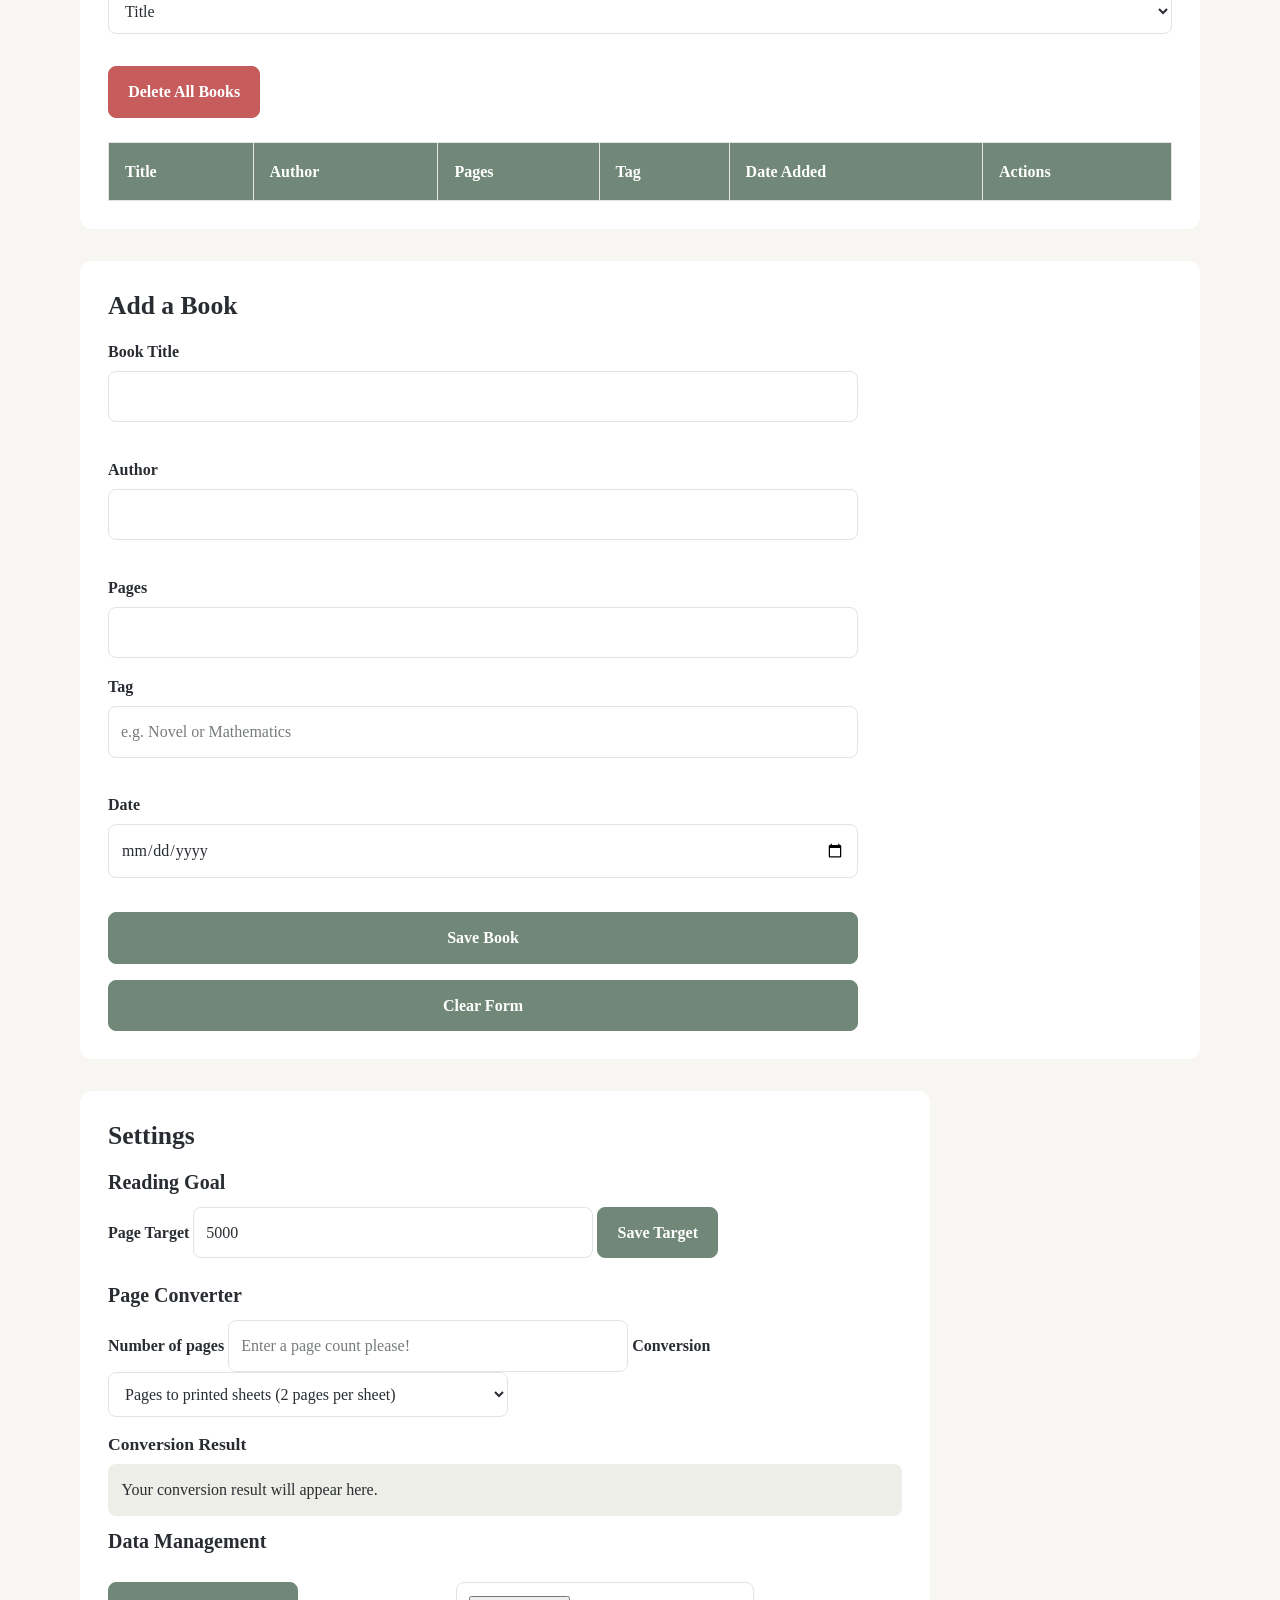
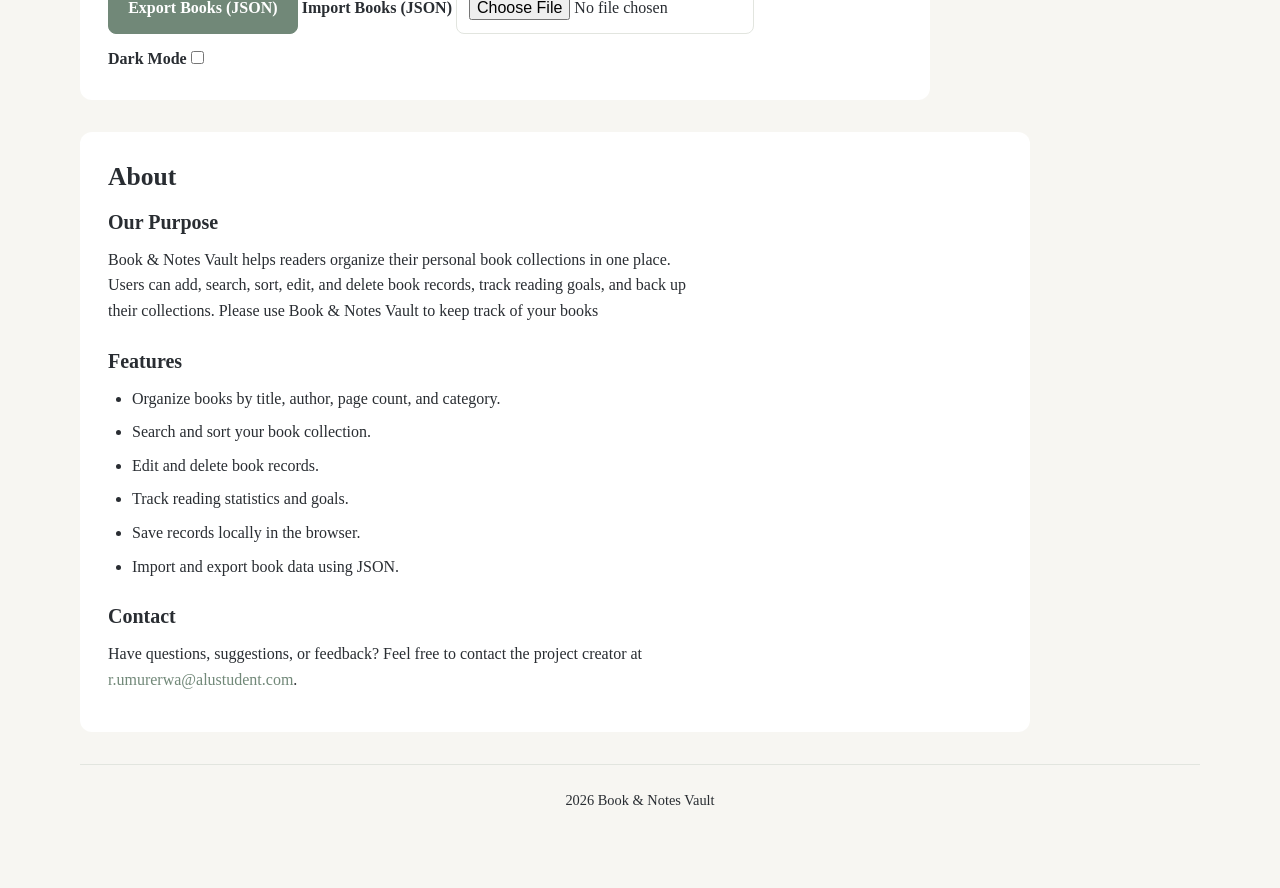
==== commit ae52efa5: "reviewing my files before submitting" ====
--- a/index.html
+++ b/index.html
@@ -68,11 +68,9 @@
         </select>
 
     </div>
-<button type="button" id="export-books">Export Books (JSON)</button>
 <button type="button" id="delete-all-books">
   Delete All Books
 </button>
-<input type="file" id="import-books" accept=".json,application/json">
    <div id="books-container">
   <table id="books-table">
     <thead>
@@ -100,11 +98,13 @@
           <div>
             <label for="title">Book Title</label>
             <input type="text" id="title" name="title" required />
+            <p id="title-error" role="alert"></p>
           </div>
 
           <div>
             <label for="author">Author</label>
             <input type="text" id="author" name="author" required />
+            <p id="author-error" role="alert"></p>
           </div>
 
           <div>
@@ -115,11 +115,13 @@
           <div>
             <label for="tag">Tag</label>
             <input type="text" id="tag" name="tag" placeholder="e.g. Novel or Mathematics" required />
+            <p id="tag-error" role="alert"></p>
           </div>
 
           <div>
             <label for="date">Date</label>
             <input type="date" id="date" name="date" required/>
+            <p id="date-error" role="alert"></p>
             
           </div>
 
@@ -152,7 +154,29 @@
 <p id="conversion-result" aria-live="polite">
   Your conversion result will appear here.
 </p>
-
+<div class="data-management">
+  <h3>Data Management</h3>
+
+  <div>
+    <button type="button" id="export-books">
+      Export Books (JSON)
+    </button>
+
+    <label for="import-books">Import Books (JSON)</label>
+    <input
+      type="file"
+      id="import-books"
+      accept=".json,application/json"
+    />
+    <p id="import-error" role="alert"></p>
+  </div>
+
+  <p id="import-error" role="alert"></p>
+  <p id="import-status" role="status"></p>
+</div>
+
+ <label for="theme-toggle">Dark Mode</label>
+<input type="checkbox" id="theme-toggle">
       </section>
 
      <section id="about">
--- a/styles/styles.css
+++ b/styles/styles.css
@@ -1,208 +1,146 @@
-
-/* =================================
-   1. GLOBAL RESET
-================================= */
-
-* {
-  box-sizing: border-box;
-  margin: 0;
-  padding: 0;
-}
-
-html {
-  scroll-behavior: smooth;
-}
-
-body {
-  min-height: 100vh;
-  padding: 1rem;
-  font-family: Cambria, "Times New Roman", serif;
-  font-size: 1rem;
-  line-height: 1.6;
-  background-color: var(--background, #f7f6f2);
-  color: var(--text, #292d32);
-  transition: background-color 0.25s ease, color 0.25s ease;
-}
-
-/* =================================
-   2. GENERAL TYPOGRAPHY
-================================= */
-
-h1,
-h2,
-h3,
-h4 {
-  line-height: 1.3;
-  font-weight: 600;
-}
-
-h1 {
-  font-size: 2rem;
-}
-
-h2 {
-  font-size: 1.6rem;
-  margin-bottom: 1rem;
-}
-
-h3 {
-  font-size: 1.25rem;
-  margin-bottom: 0.75rem;
-}
-
-h4 {
-  font-size: 1.1rem;
-}
-
-p {
-  margin-bottom: 0.75rem;
-}
-
-a {
-  color: var(--accent, #718878);
-  text-decoration: none;
-}
-
-a:hover {
-  text-decoration: underline;
-}
-
-/* =================================
-   3. HEADER
-================================= */
-
-header {
-  padding: 1.5rem 0;
-  text-align: center;
-}
-
-/* =================================
-   4. NAVIGATION
-================================= */
-
-nav {
-  margin-bottom: 2rem;
-}
-
-nav ul {
-  display: flex;
-  flex-direction: column;
-  gap: 0.5rem;
-  list-style: none;
-}
-
-nav a {
-  display: block;
-  padding: 0.65rem 1rem;
-  border-radius: 0.5rem;
-  font-weight: 600;
-}
-
-/* =================================
-   5. MAIN LAYOUT
-================================= */
-
-main {
-  display: flex;
-  flex-direction: column;
-  gap: 1.5rem;
-  width: 100%;
-  min-width: 0;
-}
-
-section {
-  min-width: 0;
-  padding: 1.25rem;
-  border-radius: 0.75rem;
-  background-color: var(--surface, #ffffff);
-}
-
-/* =================================
-   6. FOOTER
-================================= */
-
-footer {
-  margin-top: 2rem;
-  padding: 1.5rem 0;
-  text-align: center;
-  font-size: 0.9rem;
-  color: var(--text-muted, #777d78);
-}
-
-
-
-a:focus-visible,
-button:focus-visible,
-input:focus-visible,
-select:focus-visible {
-  outline: 3px solid var(--accent, #718878);
-  outline-offset: 3px;
-}
-
-a[href="#main-content"] {
-  position: absolute;
-  top: -100px;
-  left: 1rem;
-  z-index: 1000;
-  padding: 0.75rem;
-  background-color: var(--surface, #ffffff);
-  color: var(--text, #292d32);
-}
-
-a[href="#main-content"]:focus {
-  top: 1rem;
-}
-
-
-
-@media (min-width: 768px) {
-  body {
-    max-width: 1100px;
-    margin: 0 auto;
-    padding: 2rem;
-  }
-
-  nav ul {
-    flex-direction: row;
-    flex-wrap: wrap;
-    justify-content: center;
-    gap: 1rem;
-  }
-
-  main {
-    gap: 2rem;
-  }
-}
-
-
-
-@media (min-width: 1024px) {
-  body {
-    max-width: 1200px;
-    padding: 2.5rem;
-  }
-
-  main {
-    gap: 2rem;
-  }
-
-  section {
-    padding: 1.75rem;
-  }
-}
-
-
-
-@media (prefers-reduced-motion: reduce) {
-  html {
-    scroll-behavior: auto;
-  }
-
-  *,
-  *::before,
-  *::after {
-    transition-duration: 0.01ms !important;
-    animation-duration: 0.01ms !important;
-    animation-iteration-count: 1 !important;
-  }
-}
+/* =========================================
+   GLOBAL RESET
+========================================= */
+* {
+  box-sizing: border-box;
+  margin: 0;
+  padding: 0;
+}
+
+html {
+  scroll-behavior: smooth;
+}
+
+/* =========================================
+   PAGE / BODY
+========================================= */
+body {
+  min-height: 100vh;
+  padding: 1rem;
+  font-family: Cambria, "Times New Roman", serif;
+  font-size: 1rem;
+  line-height: 1.6;
+  background-color: var(--background, #f7f6f2);
+  color: var(--text, #292d32);
+  transition: background-color 0.25s ease, color 0.25s ease;
+}
+
+/* =========================================
+   HEADINGS AND TEXT
+========================================= */
+h1, h2, h3, h4 {
+  line-height: 1.3;
+  font-weight: 600;
+}
+
+h1 { font-size: 2rem; }
+h2 { font-size: 1.6rem; margin-bottom: 1rem; }
+h3 { font-size: 1.25rem; margin-bottom: 0.75rem; }
+h4 { font-size: 1.1rem; }
+
+p { margin-bottom: 0.75rem; }
+
+/* =========================================
+   LINKS
+========================================= */
+a {
+  color: var(--accent, #718878);
+  text-decoration: none;
+}
+
+a:hover { text-decoration: underline; }
+
+/* =========================================
+   HEADER
+========================================= */
+header {
+  padding: 1.5rem 0;
+  text-align: center;
+}
+
+/* =========================================
+   NAVIGATION
+========================================= */
+nav { margin-bottom: 2rem; }
+
+nav ul {
+  display: flex;
+  flex-direction: column;
+  gap: 0.5rem;
+  list-style: none;
+}
+
+nav a {
+  display: block;
+  padding: 0.65rem 1rem;
+  border-radius: 0.5rem;
+  font-weight: 600;
+}
+
+/* =========================================
+   MAIN CONTENT AND SECTIONS
+========================================= */
+main {
+  display: flex;
+  flex-direction: column;
+  gap: 1.5rem;
+  width: 100%;
+  min-width: 0;
+}
+
+section {
+  min-width: 0;
+  padding: 1.25rem;
+  border-radius: 0.75rem;
+  background-color: var(--surface, #ffffff);
+}
+
+/* =========================================
+   FOOTER
+========================================= */
+footer {
+  margin-top: 2rem;
+  padding: 1.5rem 0;
+  text-align: center;
+  font-size: 0.9rem;
+  color: var(--text-muted, #777d78);
+}
+
+/* =========================================
+   SKIP LINK
+========================================= */
+a[href="#main-content"] {
+  position: absolute;
+  top: -100px;
+  left: 1rem;
+  z-index: 1000;
+  padding: 0.75rem;
+  background-color: var(--surface, #ffffff);
+  color: var(--text, #292d32);
+}
+
+a[href="#main-content"]:focus { top: 1rem; }
+
+/* =========================================
+   KEYBOARD FOCUS
+========================================= */
+a:focus-visible,
+button:focus-visible,
+input:focus-visible,
+select:focus-visible {
+  outline: 3px solid var(--accent, #718878);
+  outline-offset: 3px;
+}
+
+/* =========================================
+   REDUCED MOTION
+========================================= */
+@media (prefers-reduced-motion: reduce) {
+  html { scroll-behavior: auto; }
+
+  *, *::before, *::after {
+    transition-duration: 0.01ms !important;
+    animation-duration: 0.01ms !important;
+    animation-iteration-count: 1 !important;
+  }
+}
--- a/styles/themes.css
+++ b/styles/themes.css
@@ -1,96 +1,81 @@
-
-/* =================================
-   LIGHT THEME
-================================= */
-
-:root {
-  color-scheme: light;
-
-  --background: #f7f6f2;
-  --surface: #ffffff;
-  --surface-soft: #eeeee8;
-
-  --text: #292d32;
-  --text-muted: #777d78;
-
-  --accent: #718878;
-  --accent-hover: #5b7463;
-  --accent-soft: #e5ede6;
-
-  --border: #e2e5df;
-  --danger: #c65c5c;
-  --danger-hover: #a94444;
-
-  --success: #557b5d;
-  --shadow: 0 4px 18px rgba(35, 45, 38, 0.06);
-}
-
-/* =================================
-   DARK THEME
-================================= */
-
-html[data-theme="dark"] {
-  color-scheme: dark;
-
-  --background: #171b1a;
-  --surface: #222927;
-  --surface-soft: #2c3430;
-
-  --text: #edf0eb;
-  --text-muted: #a6afa8;
-
-  --accent: #91aa97;
-  --accent-hover: #a9c0ae;
-  --accent-soft: #35443a;
-
-  --border: #39433e;
-  --danger: #ef8585;
-  --danger-hover: #ffaaaa;
-
-  --success: #9bc5a1;
-  --shadow: 0 4px 18px rgba(0, 0, 0, 0.2);
-}
-
-/* =================================
-   THEME APPLICATION
-================================= */
-
-body,
-section,
-input,
-select,
-button,
-#books-list li {
-  color: var(--text);
-}
-
-body {
-  background-color: var(--background);
-}
-
-section,
-#books-list li {
-  background-color: var(--surface);
-  border-color: var(--border);
-}
-
-p,
-label,
-li {
-  color: var(--text);
-}
-
-::placeholder {
-  color: var(--text-muted);
-  opacity: 1;
-}
-
-mark {
-  background-color: #f4e7a1;
-  color: #292d32;
-}
-
-html[data-theme="dark"] mark {
-  background-color: #796a35;
-  color: #ffffff;
-}
+/* =========================================
+   LIGHT THEME — COLOR VARIABLES
+========================================= */
+:root {
+  color-scheme: light;
+  --background: #f7f6f2;
+  --surface: #ffffff;
+  --surface-soft: #eeeee8;
+  --text: #292d32;
+  --text-muted: #777d78;
+  --accent: #718878;
+  --accent-hover: #5b7463;
+  --accent-soft: #e5ede6;
+  --border: #e2e5df;
+  --danger: #c65c5c;
+  --danger-hover: #a94444;
+  --success: #557b5d;
+  --shadow: 0 4px 18px rgba(35, 45, 38, 0.06);
+}
+
+/* =========================================
+   DARK THEME — COLOR VARIABLES
+========================================= */
+html[data-theme="dark"] {
+  color-scheme: dark;
+  --background: #171b1a;
+  --surface: #222927;
+  --surface-soft: #2c3430;
+  --text: #edf0eb;
+  --text-muted: #a6afa8;
+  --accent: #91aa97;
+  --accent-hover: #a9c0ae;
+  --accent-soft: #35443a;
+  --border: #39433e;
+  --danger: #ef8585;
+  --danger-hover: #ffaaaa;
+  --success: #9bc5a1;
+  --shadow: 0 4px 18px rgba(0, 0, 0, 0.2);
+}
+
+/* =========================================
+   THEME COLORS — PAGE AND TEXT
+========================================= */
+body { background-color: var(--background); color: var(--text); }
+
+p, label, li { color: var(--text); }
+
+::placeholder {
+  color: var(--text-muted);
+  opacity: 1;
+}
+
+/* =========================================
+   THEME COLORS — SURFACES AND FORM CONTROLS
+========================================= */
+section,
+input,
+select,
+button,
+#books-list li {
+  color: var(--text);
+}
+
+section,
+#books-list li {
+  background-color: var(--surface);
+  border-color: var(--border);
+}
+
+/* =========================================
+   THEME COLORS — SEARCH HIGHLIGHT
+========================================= */
+mark {
+  background-color: #f4e7a1;
+  color: #292d32;
+}
+
+html[data-theme="dark"] mark {
+  background-color: #796a35;
+  color: #ffffff;
+}
--- a/styles/components.css
+++ b/styles/components.css
@@ -1,247 +1,194 @@
-/* =================================
-   BUTTONS
-================================= */
-
-button {
-  padding: 0.75rem 1.2rem;
-  border: 1px solid var(--accent);
-  border-radius: 0.5rem;
-  background-color: var(--accent);
-  color: white;
-  font: inherit;
-  font-weight: 600;
-  cursor: pointer;
-  transition: background-color 0.2s ease;
-}
-
-button:hover {
-  background-color: var(--accent-hover);
-}
-
-button:disabled {
-  opacity: 0.6;
-  cursor: not-allowed;
-}
-
-/* =================================
-   FORMS
-================================= */
-
-form {
-  display: flex;
-  flex-direction: column;
-  gap: 1rem;
-}
-
-form div {
-  display: flex;
-  flex-direction: column;
-  gap: 0.4rem;
-}
-
-label {
-  font-weight: 600;
-}
-
-input,
-select {
-  width: 100%;
-  padding: 0.75rem;
-  border: 1px solid var(--border);
-  border-radius: 0.5rem;
-  background-color: var(--surface);
-  color: var(--text);
-  font: inherit;
-}
-
-input:focus,
-select:focus {
-  border-color: var(--accent);
-}
-
-input[type="checkbox"],
-input[type="file"] {
-  width: auto;
-}
-
-/* =================================
-   BOOK CARDS
-================================= */
-
-#books-list {
-  display: grid;
-  grid-template-columns: repeat(auto-fit, minmax(min(100%, 240px), 1fr));
-  gap: 1.25rem;
-  margin-top: 1.5rem;
-  padding: 0;
-  list-style: none;
-}
-
-#books-list li {
-  display: flex;
-  flex-direction: column;
-  align-items: flex-start;
-  min-width: 0;
-  min-height: 230px;
-  padding: 1.4rem;
-  border: 1px solid var(--border);
-  border-radius: 1rem;
-  background-color: var(--surface);
-  box-shadow: var(--shadow);
-  overflow-wrap: anywhere;
-  transition: transform 0.2s ease, box-shadow 0.2s ease;
-}
-
-#books-list li:hover {
-  transform: translateY(-4px);
-  box-shadow: 0 8px 24px rgba(0, 0, 0, 0.10);
-}
-
-#books-list li h3 {
-  width: 100%;
-  margin-bottom: 1rem;
-  color: var(--accent);
-  font-size: 1.3rem;
-  overflow-wrap: anywhere;
-}
-
-#books-list li p {
-  width: 100%;
-  margin-bottom: 0.55rem;
-  font-size: 0.95rem;
-  line-height: 1.5;
-}
-
-#books-list li button:first-of-type {
-  margin-top: auto;
-}
-
-#books-list li button:last-of-type {
-  margin-top: 0.5rem;
-  background-color: var(--danger);
-  border-color: var(--danger);
-  color: white;
-}
-
-#books-list li button:last-of-type:hover {
-  background-color: var(--danger-hover);
-}
-
-/* =================================
-   SEARCH AND SORT
-================================= */
-
-#search-error {
-  color: var(--danger);
-  font-size: 0.9rem;
-}
-
-#sort-books {
-  margin-bottom: 1rem;
-}
-
-/* =================================
-   IMPORT AND EXPORT
-================================= */
-
-#import-books {
-  margin-top: 1rem;
-}
-
-#export-books {
-  margin-top: 1rem;
-}
-
-/* =================================
-   CHART
-================================= */
-
-.chart-row {
-  display: flex;
-  align-items: center;
-  gap: 1rem;
-  margin-bottom: 0.75rem;
-}
-
-.chart-bar {
-  min-height: 12px;
-  border-radius: 1rem;
-  background-color: var(--accent);
-}
-
-/* =================================
-   ABOUT SECTION
-================================= */
-
-#about ul {
-  padding-left: 1.5rem;
-  margin-bottom: 1rem;
-}
-
-#about li {
-  margin-bottom: 0.5rem;
-}
-
-#about a {
-  overflow-wrap: anywhere;
-}
-/* DELETE ALL BOOKS BUTTON */
-
-#delete-all-books {
-  background-color: var(--danger);
-  border-color: var(--danger);
-  color: white;
-  margin-top: 1rem;
-}
-
-#delete-all-books:hover {
-  background-color: var(--danger-hover);
-}
-/* =================================
-   BOOK TABLE AND CARD VISIBILITY
-================================= */
-
-/* Mobile and tablet: show cards */
-#books-table {
-  display: none;
-}
-
-#books-list {
-  display: grid;
-  grid-template-columns: repeat(auto-fit, minmax(min(100%, 240px), 1fr));
-  gap: 1.25rem;
-}
-
-/* Desktop: show table */
-@media (min-width: 1024px) {
-  #books-table {
-    display: table;
-    width: 100%;
-    border-collapse: collapse;
-    margin-top: 1.5rem;
-  }
-
-  #books-list {
-    display: none;
-  }
-
-  #books-table th,
-  #books-table td {
-    padding: 1rem;
-    border: 1px solid var(--border);
-    text-align: left;
-  }
-
-  #books-table th {
-    background-color: var(--accent);
-    color: white;
-  }
-
-  #books-table tr:nth-child(even) {
-    background-color: var(--surface-soft);
-  }
-
-  #books-table td button {
-    margin: 0.25rem;
-  }
-}+/* =========================================
+   BUTTONS — ALL BUTTONS
+========================================= */
+button {
+  padding: 0.75rem 1.2rem;
+  border: 1px solid var(--accent);
+  border-radius: 0.5rem;
+  background-color: var(--accent);
+  color: white;
+  font: inherit;
+  font-weight: 600;
+  cursor: pointer;
+  transition: background-color 0.2s ease;
+}
+
+button:hover { background-color: var(--accent-hover); }
+
+button:disabled {
+  opacity: 0.6;
+  cursor: not-allowed;
+}
+
+/* =========================================
+   BOOK CARDS — LIST CONTAINER
+========================================= */
+#books-list {
+  display: grid;
+  grid-template-columns: repeat(auto-fit, minmax(min(100%, 240px), 1fr));
+  gap: 1.25rem;
+  margin-top: 1.5rem;
+  padding: 0;
+  list-style: none;
+}
+
+/* =========================================
+   BOOK CARDS — CARD
+========================================= */
+#books-list li {
+  display: flex;
+  flex-direction: column;
+  align-items: flex-start;
+  min-width: 0;
+  min-height: 230px;
+  padding: 1.4rem;
+  border: 1px solid var(--border);
+  border-radius: 1rem;
+  background-color: var(--surface);
+  box-shadow: var(--shadow);
+  overflow-wrap: anywhere;
+  transition: transform 0.2s ease, box-shadow 0.2s ease;
+}
+
+#books-list li:hover {
+  transform: translateY(-4px);
+  box-shadow: 0 8px 24px rgba(0, 0, 0, 0.10);
+}
+
+/* =========================================
+   BOOK CARDS — TITLE AND DETAILS
+========================================= */
+#books-list li h3 {
+  width: 100%;
+  margin-bottom: 1rem;
+  color: var(--accent);
+  font-size: 1.3rem;
+  overflow-wrap: anywhere;
+}
+
+#books-list li p {
+  width: 100%;
+  margin-bottom: 0.55rem;
+  font-size: 0.95rem;
+  line-height: 1.5;
+}
+
+/* =========================================
+   BOOK CARDS — EDIT BUTTON
+========================================= */
+#books-list li button:first-of-type { margin-top: auto; }
+
+/* =========================================
+   BOOK CARDS — DELETE BUTTON
+========================================= */
+#books-list li button:last-of-type {
+  margin-top: 0.5rem;
+  background-color: var(--danger);
+  border-color: var(--danger);
+  color: white;
+}
+
+#books-list li button:last-of-type:hover {
+  background-color: var(--danger-hover);
+}
+
+/* =========================================
+   DELETE ALL BOOKS BUTTON
+========================================= */
+#delete-all-books {
+  margin-top: 1rem;
+  background-color: var(--danger);
+  border-color: var(--danger);
+  color: white;
+}
+
+#delete-all-books:hover { background-color: var(--danger-hover); }
+
+/* =========================================
+   FORMS — FORM LAYOUT
+========================================= */
+form {
+  display: flex;
+  flex-direction: column;
+  gap: 1rem;
+}
+
+form div {
+  display: flex;
+  flex-direction: column;
+  gap: 0.4rem;
+}
+
+/* =========================================
+   FORMS — LABELS
+========================================= */
+label { font-weight: 600; }
+
+/* =========================================
+   FORMS — INPUTS AND SELECTS
+========================================= */
+input,
+select {
+  width: 100%;
+  padding: 0.75rem;
+  border: 1px solid var(--border);
+  border-radius: 0.5rem;
+  background-color: var(--surface);
+  color: var(--text);
+  font: inherit;
+}
+
+input:focus,
+select:focus { border-color: var(--accent); }
+
+input[type="checkbox"],
+input[type="file"] { width: auto; }
+
+/* =========================================
+   SEARCH — ERROR MESSAGE
+========================================= */
+#search-error {
+  color: var(--danger);
+  font-size: 0.9rem;
+}
+
+/* =========================================
+   SORT CONTROL
+========================================= */
+#sort-books { margin-bottom: 1rem; }
+
+/* =========================================
+   IMPORT BOOKS BUTTON / CONTROL
+========================================= */
+#import-books { margin-top: 1rem; }
+
+/* =========================================
+   EXPORT BOOKS BUTTON / CONTROL
+========================================= */
+#export-books { margin-top: 1rem; }
+
+/* =========================================
+   WEEKLY CHART — BAR COMPONENT
+========================================= */
+.chart-bar {
+  min-height: 12px;
+  border-radius: 1rem;
+  background-color: var(--accent);
+}
+
+/* =========================================
+   ABOUT SECTION — LIST AND LINKS
+========================================= */
+#about ul {
+  padding-left: 1.5rem;
+  margin-bottom: 1rem;
+}
+
+#about li { margin-bottom: 0.5rem; }
+
+#about a { overflow-wrap: anywhere; }
+
+/* =========================================
+   BOOK TABLE — DEFAULT / MOBILE VISIBILITY
+========================================= */
+#books-table { display: none; }
--- a/styles/sections.css
+++ b/styles/sections.css
@@ -1,166 +1,133 @@
-
-/* =================================
-   DASHBOARD
-================================= */
-
-#dashboard {
-  display: grid;
-  grid-template-columns: repeat(2, minmax(0, 1fr));
-  gap: 0.75rem;
-}
-
-#dashboard h2 {
-  grid-column: 1 / -1;
-}
-
-#dashboard p {
-  min-width: 0;
-  margin: 0;
-  padding: 0.85rem;
-  border-radius: 0.5rem;
-  background-color: var(--surface-soft);
-  overflow-wrap: anywhere;
-}
-
-#dashboard p:nth-of-type(odd) {
-  font-size: 0.9rem;
-  font-weight: 600;
-}
-
-#dashboard p:nth-of-type(even) {
-  color: var(--accent);
-  font-size: 1.25rem;
-  font-weight: 700;
-}
-
-/* =================================
-   WEEKLY CHART
-================================= */
-
-#weekly-chart {
-  display: flex;
-  flex-direction: column;
-  gap: 0.85rem;
-  width: 100%;
-  margin-top: 1rem;
-}
-
-.chart-row {
-  display: flex;
-  flex-direction: column;
-  gap: 0.35rem;
-  width: 100%;
-  min-width: 0;
-}
-
-.chart-row > div:first-child {
-  font-size: 0.9rem;
-  color: var(--text-muted);
-  overflow-wrap: anywhere;
-}
-
-.chart-bar {
-  min-height: 0.7rem;
-  max-width: 100%;
-  border-radius: 1rem;
-  background-color: var(--accent);
-  transition: width 0.3s ease;
-}
-
-/* =================================
-   BOOKS SECTION
-================================= */
-
-#books {
-  width: 100%;
-}
-
-#books h2 {
-  margin-bottom: 1.25rem;
-}
-
-#books-list:empty {
-  margin-top: 0;
-}
-
-/* =================================
-   ADD BOOK SECTION
-================================= */
-
-#add-book {
-  width: 100%;
-}
-
-#add-book form {
-  margin-top: 1rem;
-}
-
-/* =================================
-   SETTINGS SECTION
-================================= */
-
-#settings {
-  width: 100%;
-}
-
-#settings h3 {
-  margin-top: 1.5rem;
-}
-
-#settings h3:first-of-type {
-  margin-top: 0;
-}
-
-#settings h4 {
-  margin-top: 1rem;
-  margin-bottom: 0.5rem;
-}
-
-#goal-status {
-  margin-top: 0.75rem;
-  color: var(--success);
-  font-weight: 600;
-}
-
-#conversion-result {
-  padding: 0.85rem;
-  border-radius: 0.5rem;
-  background-color: var(--surface-soft);
-  overflow-wrap: anywhere;
-}
-
-/* =================================
-   ABOUT SECTION
-================================= */
-
-#about {
-  width: 100%;
-}
-
-#about h3 {
-  margin-top: 1.5rem;
-}
-
-#about h3:first-of-type {
-  margin-top: 0;
-}
-
-#about p {
-  max-width: 75ch;
-}
-
-#about ul {
-  margin-top: 0.5rem;
-}
-
-#about a {
-  overflow-wrap: anywhere;
-}
-
-/* =================================
-   FOOTER
-================================= */
-
-footer {
-  border-top: 1px solid var(--border);
-}
+/* =========================================
+   DASHBOARD — GRID LAYOUT
+========================================= */
+#dashboard {
+  display: grid;
+  grid-template-columns: repeat(2, minmax(0, 1fr));
+  gap: 0.75rem;
+}
+
+#dashboard h2 { grid-column: 1 / -1; }
+
+/* =========================================
+   DASHBOARD — STATISTIC CARDS
+========================================= */
+#dashboard p {
+  min-width: 0;
+  margin: 0;
+  padding: 0.85rem;
+  border-radius: 0.5rem;
+  background-color: var(--surface-soft);
+  overflow-wrap: anywhere;
+}
+
+#dashboard p:nth-of-type(odd) {
+  font-size: 0.9rem;
+  font-weight: 600;
+}
+
+#dashboard p:nth-of-type(even) {
+  color: var(--accent);
+  font-size: 1.25rem;
+  font-weight: 700;
+}
+
+/* =========================================
+   WEEKLY CHART — CONTAINER
+========================================= */
+#weekly-chart {
+  display: flex;
+  flex-direction: column;
+  gap: 0.85rem;
+  width: 100%;
+  margin-top: 1rem;
+}
+
+/* =========================================
+   WEEKLY CHART — ROWS AND LABELS
+========================================= */
+.chart-row {
+  display: flex;
+  flex-direction: column;
+  gap: 0.35rem;
+  width: 100%;
+  min-width: 0;
+}
+
+.chart-row > div:first-child {
+  font-size: 0.9rem;
+  color: var(--text-muted);
+  overflow-wrap: anywhere;
+}
+
+/* =========================================
+   WEEKLY CHART — BAR SIZE AND ANIMATION
+========================================= */
+.chart-bar {
+  min-height: 0.7rem;
+  max-width: 100%;
+  border-radius: 1rem;
+  background-color: var(--accent);
+  transition: width 0.3s ease;
+}
+
+/* =========================================
+   BOOKS SECTION
+========================================= */
+#books { width: 100%; }
+
+#books h2 { margin-bottom: 1.25rem; }
+
+#books-list:empty { margin-top: 0; }
+
+/* =========================================
+   ADD BOOK SECTION
+========================================= */
+#add-book { width: 100%; }
+
+#add-book form { margin-top: 1rem; }
+
+/* =========================================
+   SETTINGS SECTION
+========================================= */
+#settings { width: 100%; }
+
+#settings h3 { margin-top: 1.5rem; }
+
+#settings h3:first-of-type { margin-top: 0; }
+
+#settings h4 {
+  margin-top: 1rem;
+  margin-bottom: 0.5rem;
+}
+
+#goal-status {
+  margin-top: 0.75rem;
+  color: var(--success);
+  font-weight: 600;
+}
+
+#conversion-result {
+  padding: 0.85rem;
+  border-radius: 0.5rem;
+  background-color: var(--surface-soft);
+  overflow-wrap: anywhere;
+}
+
+/* =========================================
+   ABOUT SECTION
+========================================= */
+#about { width: 100%; }
+
+#about h3 { margin-top: 1.5rem; }
+
+#about h3:first-of-type { margin-top: 0; }
+
+#about p { max-width: 75ch; }
+
+#about ul { margin-top: 0.5rem; }
+
+/* =========================================
+   FOOTER SECTION
+========================================= */
+footer { border-top: 1px solid var(--border); }
--- a/styles/responsive.css
+++ b/styles/responsive.css
@@ -1,166 +1,154 @@
-
-/* =================================
-   SMALL MOBILE SCREENS
-================================= */
-
-@media (max-width: 359px) {
-  body {
-    padding: 0.75rem;
-  }
-
-  section {
-    padding: 0.85rem;
-  }
-
-  h1 {
-    font-size: 1.6rem;
-  }
-
-  h2 {
-    font-size: 1.35rem;
-  }
-
-  #dashboard {
-    grid-template-columns: 1fr;
-  }
-
-  button {
-    max-width: 100%;
-    padding: 0.65rem 0.85rem;
-  }
-}
-
-/* =================================
-   MOBILE: 360px AND ABOVE
-================================= */
-
-@media (min-width: 360px) {
-  body {
-    padding: 1rem;
-  }
-
-  nav ul {
-    align-items: stretch;
-  }
-
-  nav a {
-    text-align: center;
-  }
-
-  #books-list li button {
-    min-width: 75px;
-  }
-}
-
-/* =================================
-   TABLET: 768px AND ABOVE
-================================= */
-
-@media (min-width: 768px) {
-  header {
-    text-align: left;
-  }
-
-  nav ul {
-    justify-content: flex-start;
-  }
-
-  nav a {
-    text-align: center;
-  }
-
-  #books-list {
-    grid-template-columns: repeat(2, minmax(0, 1fr));
-  }
-
-  #dashboard {
-    gap: 1rem;
-  }
-
-  #weekly-chart {
-    max-width: 800px;
-  }
-
-  #add-book form {
-    max-width: 650px;
-  }
-
-  #settings > input,
-  #settings > select {
-    max-width: 400px;
-  }
-}
-
-/* =================================
-   DESKTOP: 1024px AND ABOVE
-================================= */
-
-@media (min-width: 1024px) {
-  body {
-    padding: 2.5rem;
-  }
-
-  header {
-    padding: 2rem 0;
-  }
-
-  h1 {
-    font-size: 2.5rem;
-  }
-
-  nav {
-    margin-bottom: 2.5rem;
-  }
-
-  nav ul {
-    gap: 1.5rem;
-  }
-
-  #books-list {
-    grid-template-columns: repeat(3, minmax(0, 1fr));
-  }
-
-  #dashboard {
-    gap: 1.25rem;
-  }
-
-  #dashboard p {
-    padding: 1.1rem;
-  }
-
-  #add-book form {
-    max-width: 750px;
-  }
-
-  #settings {
-    max-width: 850px;
-  }
-
-  #about {
-    max-width: 950px;
-  }
-}
-
-/* =================================
-   PREVENT HORIZONTAL OVERFLOW
-================================= */
-
-img,
-video,
-canvas,
-svg {
-  max-width: 100%;
-}
-
-input,
-select,
-button {
-  max-width: 100%;
-}
-
-#books-list,
-#weekly-chart,
-main,
-section {
-  min-width: 0;
-}
+/* =========================================
+   SMALL MOBILE — UP TO 359PX
+========================================= */
+@media (max-width: 359px) {
+  /* Page spacing */
+  body { padding: 0.75rem; }
+
+  /* Section spacing */
+  section { padding: 0.85rem; }
+
+  /* Headings */
+  h1 { font-size: 1.6rem; }
+  h2 { font-size: 1.35rem; }
+
+  /* Dashboard */
+  #dashboard { grid-template-columns: 1fr; }
+
+  /* Buttons */
+  button {
+    max-width: 100%;
+    padding: 0.65rem 0.85rem;
+  }
+}
+
+/* =========================================
+   MOBILE — 360PX AND ABOVE
+========================================= */
+@media (min-width: 360px) {
+  /* Navigation */
+  nav ul { align-items: stretch; }
+  nav a { text-align: center; }
+
+  /* Book cards */
+  #books-list li button { min-width: 75px; }
+}
+
+/* =========================================
+   TABLET — 768PX AND ABOVE
+========================================= */
+@media (min-width: 768px) {
+  /* Page and header */
+  body {
+    max-width: 1100px;
+    margin: 0 auto;
+    padding: 2rem;
+  }
+
+  header { text-align: left; }
+
+  /* Navigation */
+  nav ul {
+    flex-direction: row;
+    flex-wrap: wrap;
+    justify-content: flex-start;
+    gap: 1rem;
+  }
+
+  nav a { text-align: center; }
+
+  /* Main layout */
+  main { gap: 2rem; }
+
+  /* Book cards */
+  #books-list { grid-template-columns: repeat(2, minmax(0, 1fr)); }
+
+  /* Dashboard */
+  #dashboard { gap: 1rem; }
+
+  /* Weekly chart */
+  #weekly-chart { max-width: 800px; }
+
+  /* Add book form */
+  #add-book form { max-width: 650px; }
+
+  /* Settings */
+  #settings > input,
+  #settings > select { max-width: 400px; }
+}
+
+/* =========================================
+   DESKTOP — 1024PX AND ABOVE
+========================================= */
+@media (min-width: 1024px) {
+  /* Page and header */
+  body {
+    max-width: 1200px;
+    padding: 2.5rem;
+  }
+
+  header { padding: 2rem 0; }
+
+  h1 { font-size: 2.5rem; }
+
+  /* Navigation */
+  nav { margin-bottom: 2.5rem; }
+  nav ul { gap: 1.5rem; }
+
+  /* Sections */
+  section { padding: 1.75rem; }
+
+  /* Book cards */
+  #books-list { grid-template-columns: repeat(3, minmax(0, 1fr)); }
+
+  /* Dashboard */
+  #dashboard { gap: 1.25rem; }
+  #dashboard p { padding: 1.1rem; }
+
+  /* Books table */
+  #books-table {
+    display: table;
+    width: 100%;
+    border-collapse: collapse;
+    margin-top: 1.5rem;
+  }
+
+  #books-list { display: none; }
+
+  #books-table th,
+  #books-table td {
+    padding: 1rem;
+    border: 1px solid var(--border);
+    text-align: left;
+  }
+
+  #books-table th {
+    background-color: var(--accent);
+    color: white;
+  }
+
+  #books-table tr:nth-child(even) {
+    background-color: var(--surface-soft);
+  }
+
+  #books-table td button { margin: 0.25rem; }
+
+  /* Add book form */
+  #add-book form { max-width: 750px; }
+
+  /* Settings and about */
+  #settings { max-width: 850px; }
+  #about { max-width: 950px; }
+}
+
+/* =========================================
+   RESPONSIVE SAFETY — PREVENT OVERFLOW
+========================================= */
+img, video, canvas, svg { max-width: 100%; }
+
+input, select, button { max-width: 100%; }
+
+#books-list,
+#weekly-chart,
+main,
+section { min-width: 0; }
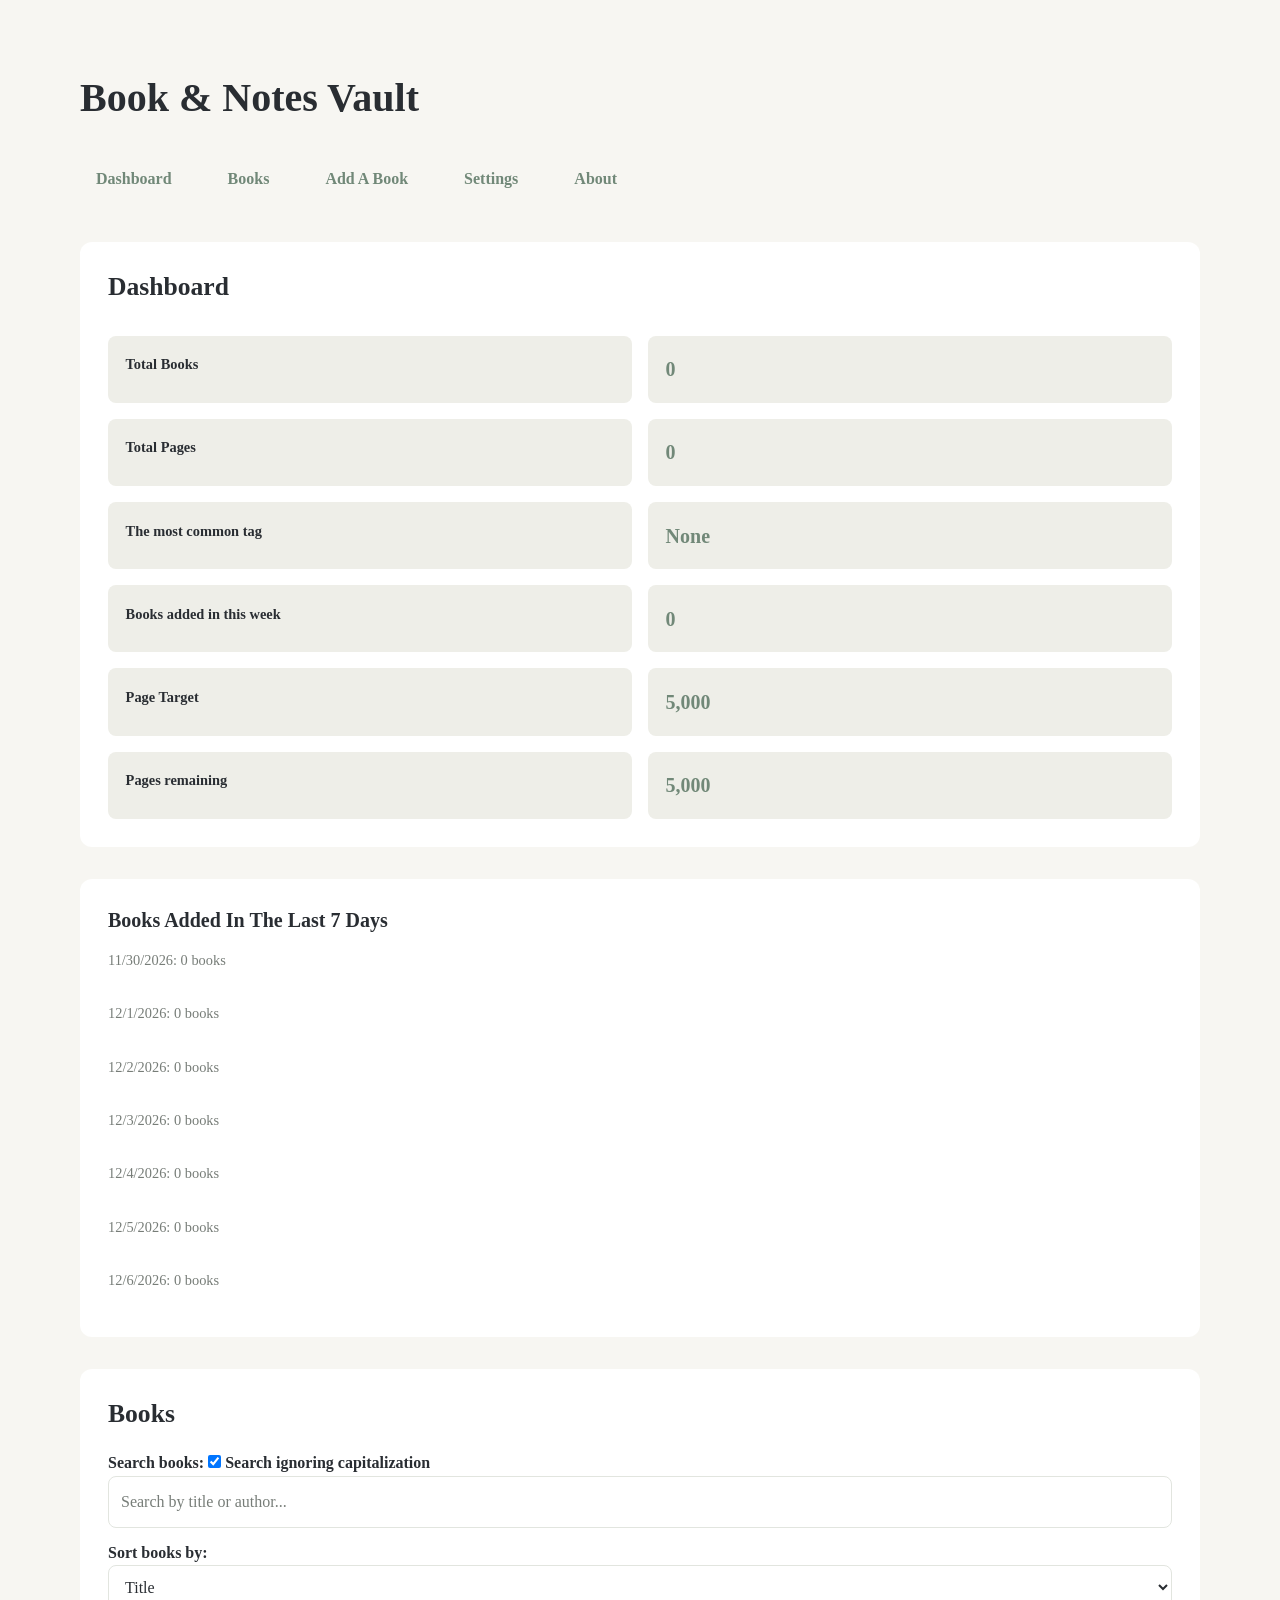
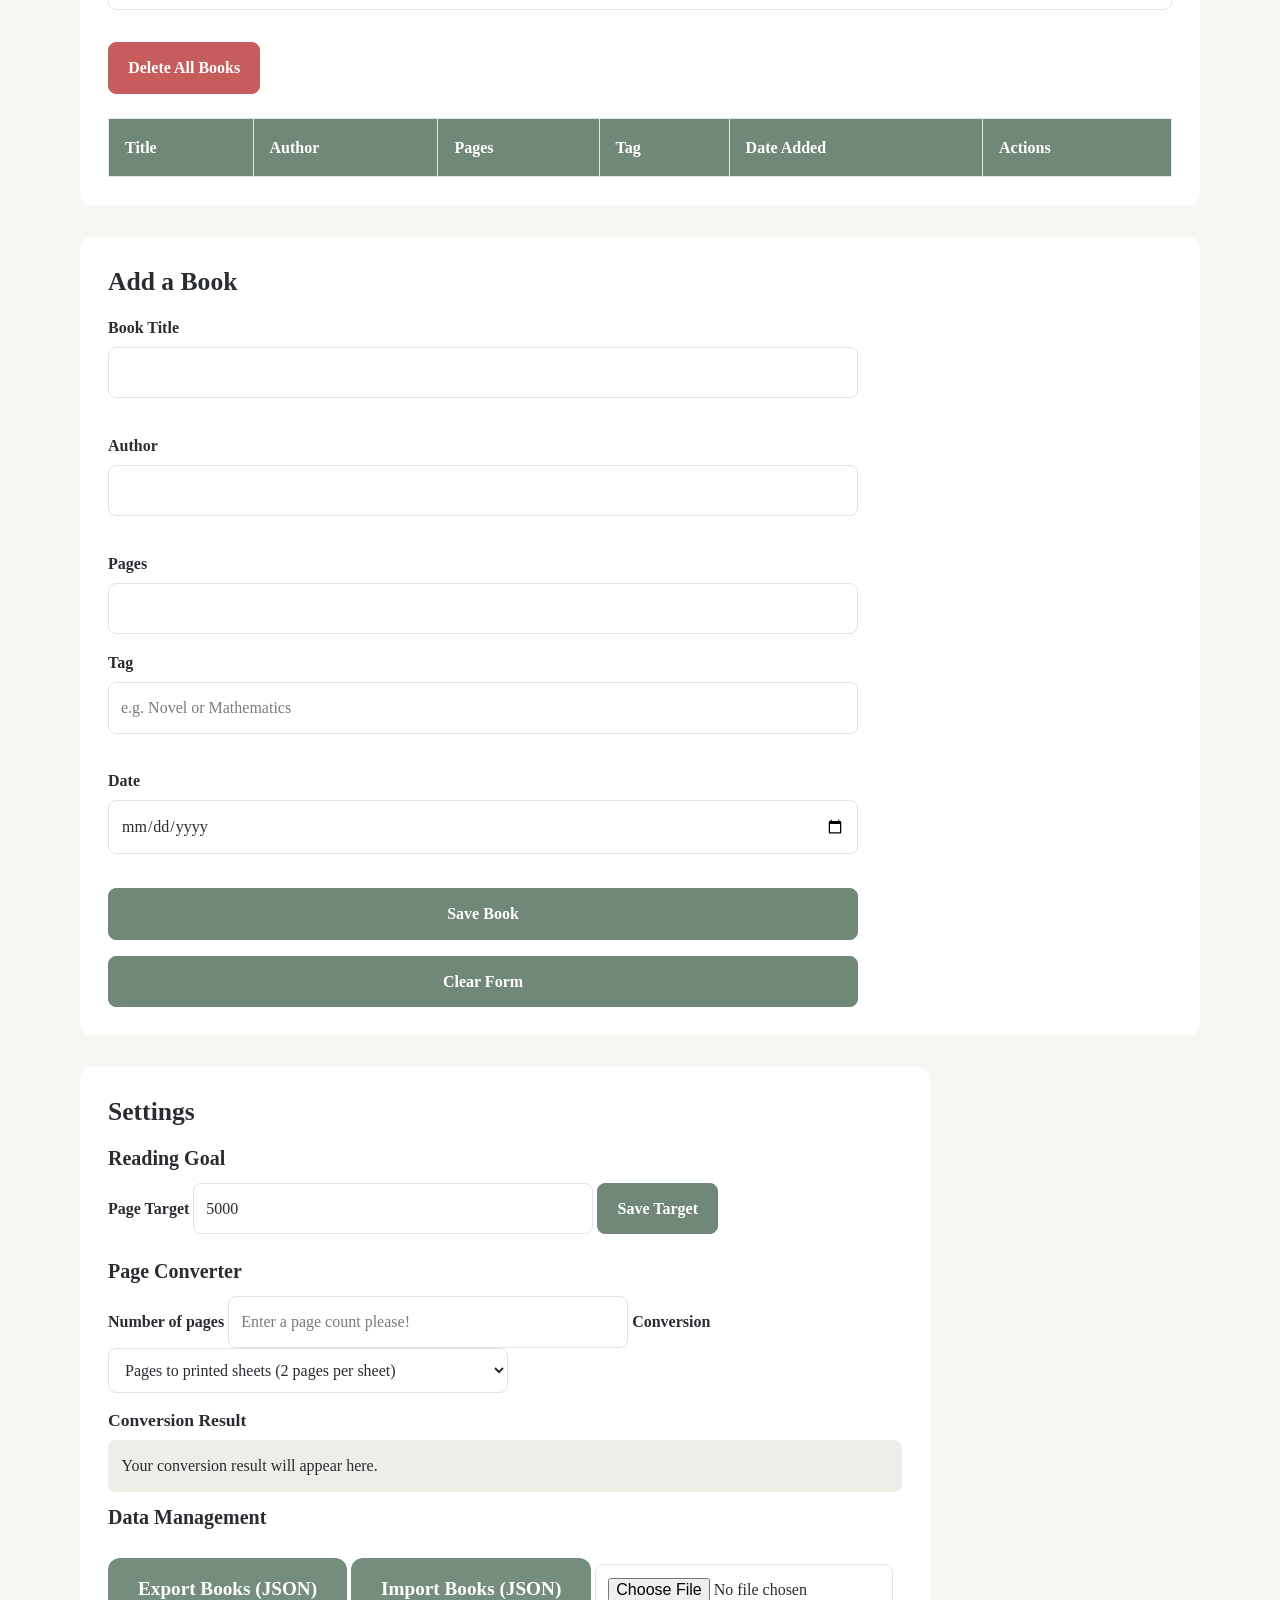
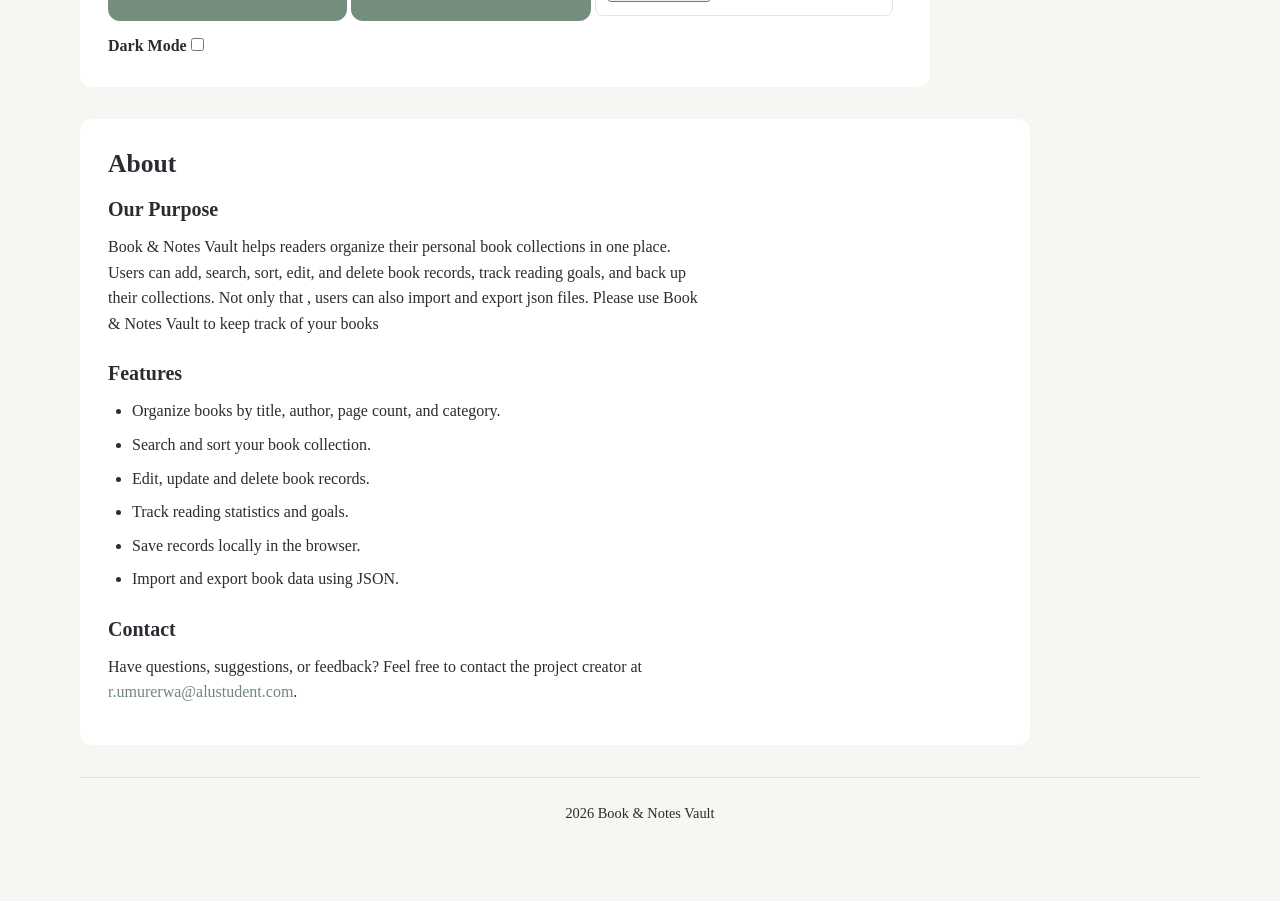
==== commit 6367cb93: "adding some changes" ====
--- a/index.html
+++ b/index.html
@@ -8,14 +8,13 @@
 <link rel="stylesheet" href="styles/themes.css" />
 <link rel="stylesheet" href="styles/components.css" />
 <link rel="stylesheet" href="styles/sections.css" />
-<link rel="stylesheet" href="styles/responsive.css" />  </head>
-
+<link rel="stylesheet" href="styles/responsive.css" />
+  </head>
   <body>
     <a href="#main-content">Skip to main content</a>
     <header>
       <h1>Book & Notes Vault</h1>
     </header>
-
     <nav aria-label="Main navigation">
       <ul>
         <li><a href="#dashboard">Dashboard</a></li>
@@ -34,7 +33,7 @@
         <p id="total-pages">0</p>
         <p>The most common tag</p>
         <p id="most-common-tag">None</p>
-        <p>Books added this week</p>
+        <p>Books added in this week</p>
         <p id="books-this-week">0</p>
         <p>Page Target</p>
         <p id="page-target">0</p>
@@ -53,7 +52,7 @@
         <label for="search-books">Search books:</label>
          <label for="case-insensitive">
     <input type="checkbox" id="case-insensitive" checked />
-         Search ignoring capitalization
+         Search  ignoring capitalization
     </label>
         <input type="text" id="search-books" placeholder="Search by title or author...">
         <p id="search-error" role="alert"></p>
@@ -90,10 +89,8 @@
 </div>
 </section>
      
-
       <section id="add-book">
         <h2>Add a Book</h2>
-
         <form id="book-form">
           <div>
             <label for="title">Book Title</label>
@@ -187,14 +184,14 @@
     Book & Notes Vault helps readers organize their personal book
     collections in one place. Users can add, search, sort, edit,
     and delete book records, track reading goals, and back up
-    their collections. Please use Book & Notes Vault to keep track
-    of your books
+    their collections. Not only that , users can also import and export json files.
+    Please use Book & Notes Vault to keep track    of your books
   </p>
   <h3>Features</h3>
 <ul>
   <li>Organize books by title, author, page count, and category.</li>
   <li>Search and sort your book collection.</li>
-  <li>Edit and delete book records.</li>
+  <li>Edit, update and delete book records.</li>
   <li>Track reading statistics and goals.</li>
   <li>Save records locally in the browser.</li>
   <li>Import and export book data using JSON.</li>
--- a/styles/styles.css
+++ b/styles/styles.css
@@ -1,6 +1,3 @@
-/* =========================================
-   GLOBAL RESET
-========================================= */
 * {
   box-sizing: border-box;
   margin: 0;
@@ -11,9 +8,6 @@
   scroll-behavior: smooth;
 }
 
-/* =========================================
-   PAGE / BODY
-========================================= */
 body {
   min-height: 100vh;
   padding: 1rem;
@@ -25,9 +19,6 @@
   transition: background-color 0.25s ease, color 0.25s ease;
 }
 
-/* =========================================
-   HEADINGS AND TEXT
-========================================= */
 h1, h2, h3, h4 {
   line-height: 1.3;
   font-weight: 600;
@@ -40,9 +31,6 @@
 
 p { margin-bottom: 0.75rem; }
 
-/* =========================================
-   LINKS
-========================================= */
 a {
   color: var(--accent, #718878);
   text-decoration: none;
@@ -50,17 +38,11 @@
 
 a:hover { text-decoration: underline; }
 
-/* =========================================
-   HEADER
-========================================= */
 header {
   padding: 1.5rem 0;
   text-align: center;
 }
 
-/* =========================================
-   NAVIGATION
-========================================= */
 nav { margin-bottom: 2rem; }
 
 nav ul {
@@ -77,9 +59,6 @@
   font-weight: 600;
 }
 
-/* =========================================
-   MAIN CONTENT AND SECTIONS
-========================================= */
 main {
   display: flex;
   flex-direction: column;
@@ -95,9 +74,6 @@
   background-color: var(--surface, #ffffff);
 }
 
-/* =========================================
-   FOOTER
-========================================= */
 footer {
   margin-top: 2rem;
   padding: 1.5rem 0;
@@ -106,9 +82,6 @@
   color: var(--text-muted, #777d78);
 }
 
-/* =========================================
-   SKIP LINK
-========================================= */
 a[href="#main-content"] {
   position: absolute;
   top: -100px;
@@ -121,9 +94,6 @@
 
 a[href="#main-content"]:focus { top: 1rem; }
 
-/* =========================================
-   KEYBOARD FOCUS
-========================================= */
 a:focus-visible,
 button:focus-visible,
 input:focus-visible,
@@ -132,9 +102,6 @@
   outline-offset: 3px;
 }
 
-/* =========================================
-   REDUCED MOTION
-========================================= */
 @media (prefers-reduced-motion: reduce) {
   html { scroll-behavior: auto; }
 
--- a/styles/themes.css
+++ b/styles/themes.css
@@ -1,6 +1,3 @@
-/* =========================================
-   LIGHT THEME — COLOR VARIABLES
-========================================= */
 :root {
   color-scheme: light;
   --background: #f7f6f2;
@@ -18,9 +15,6 @@
   --shadow: 0 4px 18px rgba(35, 45, 38, 0.06);
 }
 
-/* =========================================
-   DARK THEME — COLOR VARIABLES
-========================================= */
 html[data-theme="dark"] {
   color-scheme: dark;
   --background: #171b1a;
@@ -38,11 +32,7 @@
   --shadow: 0 4px 18px rgba(0, 0, 0, 0.2);
 }
 
-/* =========================================
-   THEME COLORS — PAGE AND TEXT
-========================================= */
 body { background-color: var(--background); color: var(--text); }
-
 p, label, li { color: var(--text); }
 
 ::placeholder {
@@ -50,9 +40,6 @@
   opacity: 1;
 }
 
-/* =========================================
-   THEME COLORS — SURFACES AND FORM CONTROLS
-========================================= */
 section,
 input,
 select,
@@ -67,9 +54,6 @@
   border-color: var(--border);
 }
 
-/* =========================================
-   THEME COLORS — SEARCH HIGHLIGHT
-========================================= */
 mark {
   background-color: #f4e7a1;
   color: #292d32;
--- a/styles/components.css
+++ b/styles/components.css
@@ -1,6 +1,3 @@
-/* =========================================
-   BUTTONS — ALL BUTTONS
-========================================= */
 button {
   padding: 0.75rem 1.2rem;
   border: 1px solid var(--accent);
@@ -13,16 +10,15 @@
   transition: background-color 0.2s ease;
 }
 
-button:hover { background-color: var(--accent-hover); }
+button:hover {
+  background-color: var(--accent-hover);
+}
 
 button:disabled {
   opacity: 0.6;
   cursor: not-allowed;
 }
 
-/* =========================================
-   BOOK CARDS — LIST CONTAINER
-========================================= */
 #books-list {
   display: grid;
   grid-template-columns: repeat(auto-fit, minmax(min(100%, 240px), 1fr));
@@ -32,9 +28,6 @@
   list-style: none;
 }
 
-/* =========================================
-   BOOK CARDS — CARD
-========================================= */
 #books-list li {
   display: flex;
   flex-direction: column;
@@ -55,9 +48,6 @@
   box-shadow: 0 8px 24px rgba(0, 0, 0, 0.10);
 }
 
-/* =========================================
-   BOOK CARDS — TITLE AND DETAILS
-========================================= */
 #books-list li h3 {
   width: 100%;
   margin-bottom: 1rem;
@@ -73,14 +63,10 @@
   line-height: 1.5;
 }
 
-/* =========================================
-   BOOK CARDS — EDIT BUTTON
-========================================= */
-#books-list li button:first-of-type { margin-top: auto; }
+#books-list li button:first-of-type {
+  margin-top: auto;
+}
 
-/* =========================================
-   BOOK CARDS — DELETE BUTTON
-========================================= */
 #books-list li button:last-of-type {
   margin-top: 0.5rem;
   background-color: var(--danger);
@@ -92,9 +78,6 @@
   background-color: var(--danger-hover);
 }
 
-/* =========================================
-   DELETE ALL BOOKS BUTTON
-========================================= */
 #delete-all-books {
   margin-top: 1rem;
   background-color: var(--danger);
@@ -102,11 +85,10 @@
   color: white;
 }
 
-#delete-all-books:hover { background-color: var(--danger-hover); }
+#delete-all-books:hover {
+  background-color: var(--danger-hover);
+}
 
-/* =========================================
-   FORMS — FORM LAYOUT
-========================================= */
 form {
   display: flex;
   flex-direction: column;
@@ -119,14 +101,11 @@
   gap: 0.4rem;
 }
 
-/* =========================================
-   FORMS — LABELS
-========================================= */
-label { font-weight: 600; }
 
-/* =========================================
-   FORMS — INPUTS AND SELECTS
-========================================= */
+label {
+  font-weight: 600;
+}
+
 input,
 select {
   width: 100%;
@@ -139,56 +118,80 @@
 }
 
 input:focus,
-select:focus { border-color: var(--accent); }
+select:focus {
+  border-color: var(--accent);
+}
 
 input[type="checkbox"],
-input[type="file"] { width: auto; }
+input[type="file"] {
+  width: auto;
+}
 
-/* =========================================
-   SEARCH — ERROR MESSAGE
-========================================= */
 #search-error {
   color: var(--danger);
   font-size: 0.9rem;
 }
 
-/* =========================================
-   SORT CONTROL
-========================================= */
-#sort-books { margin-bottom: 1rem; }
+#sort-books {
+  margin-bottom: 1rem;
+}
 
-/* =========================================
-   IMPORT BOOKS BUTTON / CONTROL
-========================================= */
-#import-books { margin-top: 1rem; }
+#import-books {
+  margin-top: 1rem;
+}
 
-/* =========================================
-   EXPORT BOOKS BUTTON / CONTROL
-========================================= */
-#export-books { margin-top: 1rem; }
+#export-books {
+  margin-top: 1rem;
+}
 
-/* =========================================
-   WEEKLY CHART — BAR COMPONENT
-========================================= */
 .chart-bar {
   min-height: 12px;
   border-radius: 1rem;
   background-color: var(--accent);
 }
 
-/* =========================================
-   ABOUT SECTION — LIST AND LINKS
-========================================= */
+
 #about ul {
   padding-left: 1.5rem;
   margin-bottom: 1rem;
 }
 
-#about li { margin-bottom: 0.5rem; }
+#about li {
+  margin-bottom: 0.5rem;
+}
 
-#about a { overflow-wrap: anywhere; }
+#about a {
+  overflow-wrap: anywhere;
+}
 
-/* =========================================
-   BOOK TABLE — DEFAULT / MOBILE VISIBILITY
-========================================= */
-#books-table { display: none; }
+#books-table {
+  display: none;
+}
+
+#export-books {
+  background-color: #748d7d;
+  color: white;
+  padding: 16px 30px;
+  border: none;
+  border-radius: 12px;
+  font-size: 1.2rem;
+  font-weight: bold;
+  cursor: pointer;
+}
+
+label[for="import-books"] {
+  display: inline-block;
+  background-color: #748d7d;
+  color: white;
+  padding: 16px 30px;
+  border-radius: 12px;
+  font-size: 1.2rem;
+  font-weight: bold;
+  cursor: pointer;
+  transition: background-color 0.3s ease;
+}
+
+#export-books:hover,
+label[for="import-books"]:hover {
+  background-color: #526b5c;
+}
--- a/styles/sections.css
+++ b/styles/sections.css
@@ -1,6 +1,3 @@
-/* =========================================
-   DASHBOARD — GRID LAYOUT
-========================================= */
 #dashboard {
   display: grid;
   grid-template-columns: repeat(2, minmax(0, 1fr));
@@ -8,10 +5,6 @@
 }
 
 #dashboard h2 { grid-column: 1 / -1; }
-
-/* =========================================
-   DASHBOARD — STATISTIC CARDS
-========================================= */
 #dashboard p {
   min-width: 0;
   margin: 0;
@@ -32,9 +25,6 @@
   font-weight: 700;
 }
 
-/* =========================================
-   WEEKLY CHART — CONTAINER
-========================================= */
 #weekly-chart {
   display: flex;
   flex-direction: column;
@@ -43,9 +33,6 @@
   margin-top: 1rem;
 }
 
-/* =========================================
-   WEEKLY CHART — ROWS AND LABELS
-========================================= */
 .chart-row {
   display: flex;
   flex-direction: column;
@@ -60,9 +47,6 @@
   overflow-wrap: anywhere;
 }
 
-/* =========================================
-   WEEKLY CHART — BAR SIZE AND ANIMATION
-========================================= */
 .chart-bar {
   min-height: 0.7rem;
   max-width: 100%;
@@ -71,31 +55,15 @@
   transition: width 0.3s ease;
 }
 
-/* =========================================
-   BOOKS SECTION
-========================================= */
 #books { width: 100%; }
-
 #books h2 { margin-bottom: 1.25rem; }
-
 #books-list:empty { margin-top: 0; }
-
-/* =========================================
-   ADD BOOK SECTION
-========================================= */
 #add-book { width: 100%; }
-
 #add-book form { margin-top: 1rem; }
 
-/* =========================================
-   SETTINGS SECTION
-========================================= */
 #settings { width: 100%; }
-
 #settings h3 { margin-top: 1.5rem; }
-
 #settings h3:first-of-type { margin-top: 0; }
-
 #settings h4 {
   margin-top: 1rem;
   margin-bottom: 0.5rem;
@@ -114,20 +82,9 @@
   overflow-wrap: anywhere;
 }
 
-/* =========================================
-   ABOUT SECTION
-========================================= */
 #about { width: 100%; }
-
 #about h3 { margin-top: 1.5rem; }
-
 #about h3:first-of-type { margin-top: 0; }
-
 #about p { max-width: 75ch; }
-
 #about ul { margin-top: 0.5rem; }
-
-/* =========================================
-   FOOTER SECTION
-========================================= */
 footer { border-top: 1px solid var(--border); }
--- a/styles/responsive.css
+++ b/styles/responsive.css
@@ -1,44 +1,26 @@
-/* =========================================
-   SMALL MOBILE — UP TO 359PX
-========================================= */
 @media (max-width: 359px) {
-  /* Page spacing */
   body { padding: 0.75rem; }
 
-  /* Section spacing */
   section { padding: 0.85rem; }
-
-  /* Headings */
-  h1 { font-size: 1.6rem; }
+ h1 { font-size: 1.6rem; }
   h2 { font-size: 1.35rem; }
 
-  /* Dashboard */
   #dashboard { grid-template-columns: 1fr; }
 
-  /* Buttons */
   button {
     max-width: 100%;
     padding: 0.65rem 0.85rem;
   }
 }
 
-/* =========================================
-   MOBILE — 360PX AND ABOVE
-========================================= */
 @media (min-width: 360px) {
-  /* Navigation */
   nav ul { align-items: stretch; }
   nav a { text-align: center; }
 
-  /* Book cards */
   #books-list li button { min-width: 75px; }
 }
 
-/* =========================================
-   TABLET — 768PX AND ABOVE
-========================================= */
 @media (min-width: 768px) {
-  /* Page and header */
   body {
     max-width: 1100px;
     margin: 0 auto;
@@ -47,7 +29,6 @@
 
   header { text-align: left; }
 
-  /* Navigation */
   nav ul {
     flex-direction: row;
     flex-wrap: wrap;
@@ -57,55 +38,38 @@
 
   nav a { text-align: center; }
 
-  /* Main layout */
   main { gap: 2rem; }
 
-  /* Book cards */
   #books-list { grid-template-columns: repeat(2, minmax(0, 1fr)); }
 
-  /* Dashboard */
   #dashboard { gap: 1rem; }
 
-  /* Weekly chart */
   #weekly-chart { max-width: 800px; }
 
-  /* Add book form */
   #add-book form { max-width: 650px; }
 
-  /* Settings */
   #settings > input,
   #settings > select { max-width: 400px; }
 }
 
-/* =========================================
-   DESKTOP — 1024PX AND ABOVE
-========================================= */
 @media (min-width: 1024px) {
-  /* Page and header */
   body {
     max-width: 1200px;
     padding: 2.5rem;
   }
-
   header { padding: 2rem 0; }
-
   h1 { font-size: 2.5rem; }
 
-  /* Navigation */
   nav { margin-bottom: 2.5rem; }
   nav ul { gap: 1.5rem; }
 
-  /* Sections */
   section { padding: 1.75rem; }
 
-  /* Book cards */
   #books-list { grid-template-columns: repeat(3, minmax(0, 1fr)); }
 
-  /* Dashboard */
-  #dashboard { gap: 1.25rem; }
+  dashboard { gap: 1.25rem; }
   #dashboard p { padding: 1.1rem; }
 
-  /* Books table */
   #books-table {
     display: table;
     width: 100%;
@@ -133,19 +97,13 @@
 
   #books-table td button { margin: 0.25rem; }
 
-  /* Add book form */
   #add-book form { max-width: 750px; }
 
-  /* Settings and about */
   #settings { max-width: 850px; }
   #about { max-width: 950px; }
 }
 
-/* =========================================
-   RESPONSIVE SAFETY — PREVENT OVERFLOW
-========================================= */
 img, video, canvas, svg { max-width: 100%; }
-
 input, select, button { max-width: 100%; }
 
 #books-list,
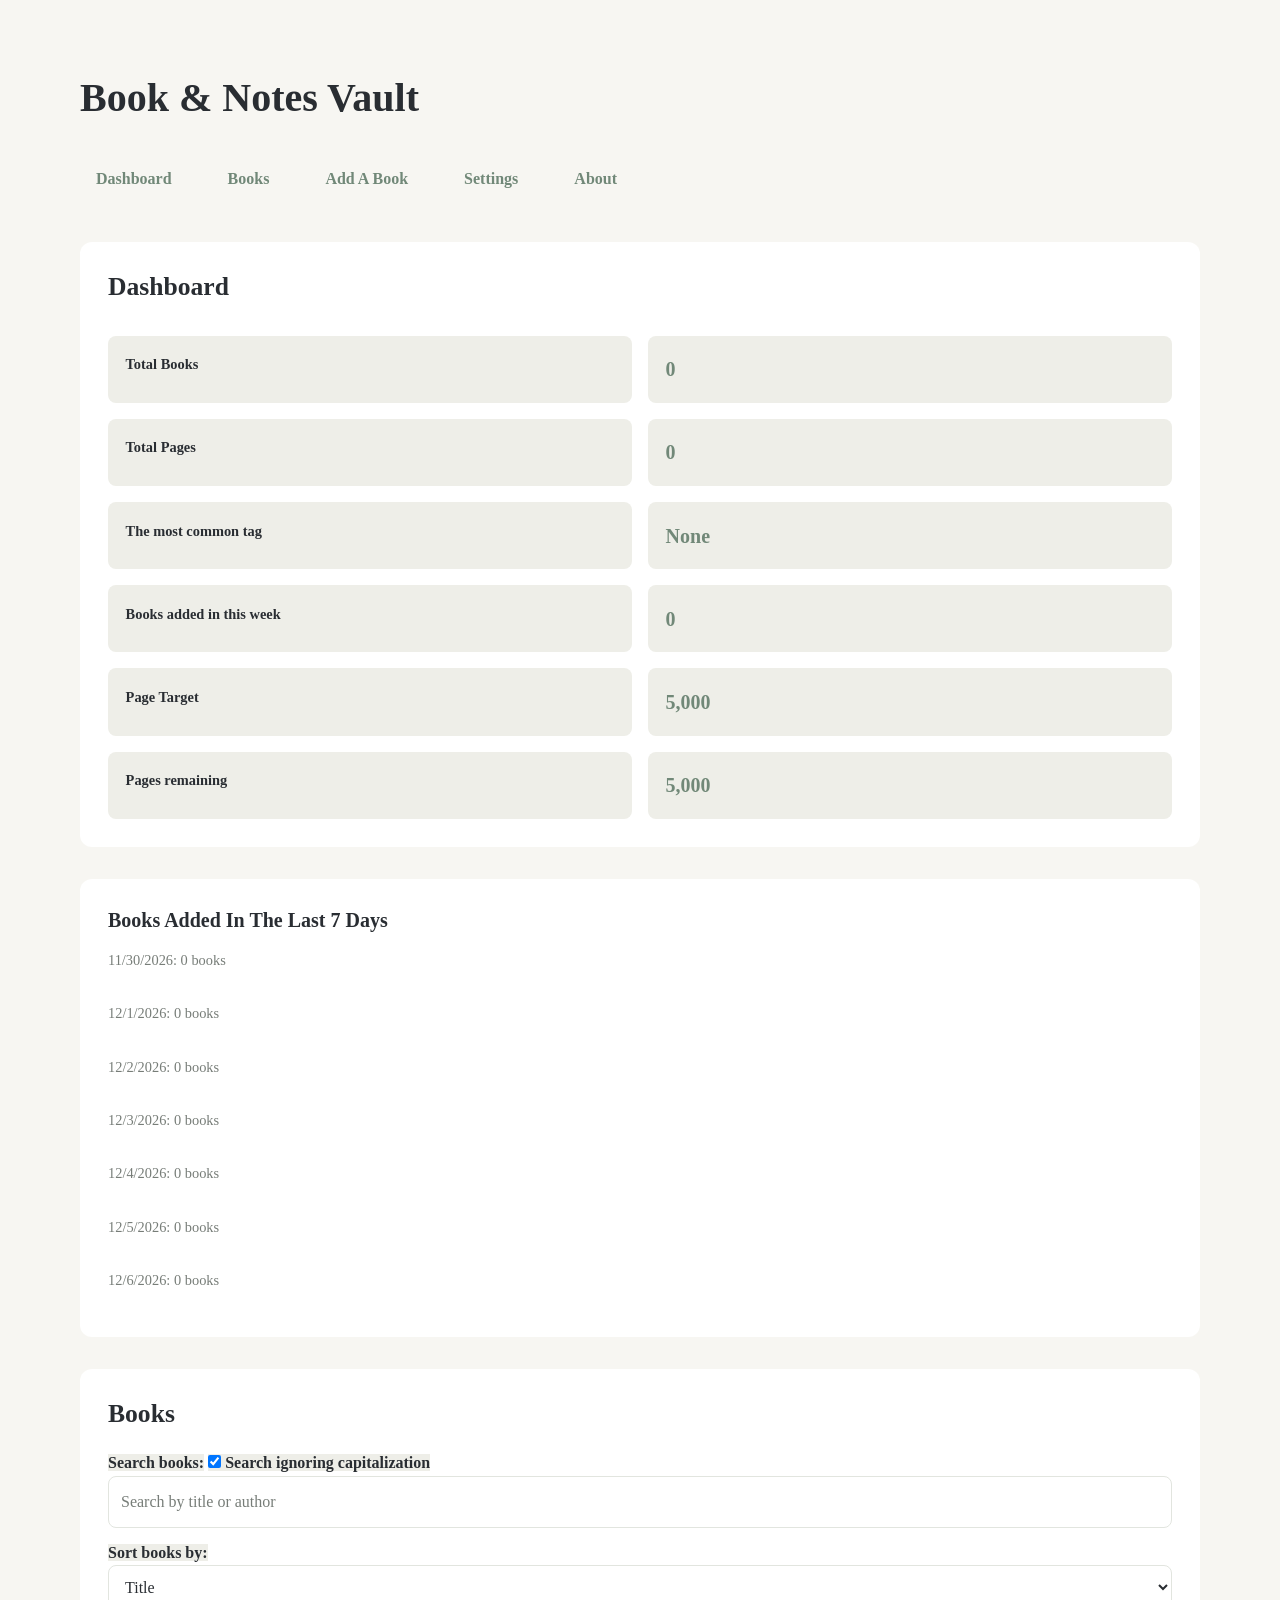
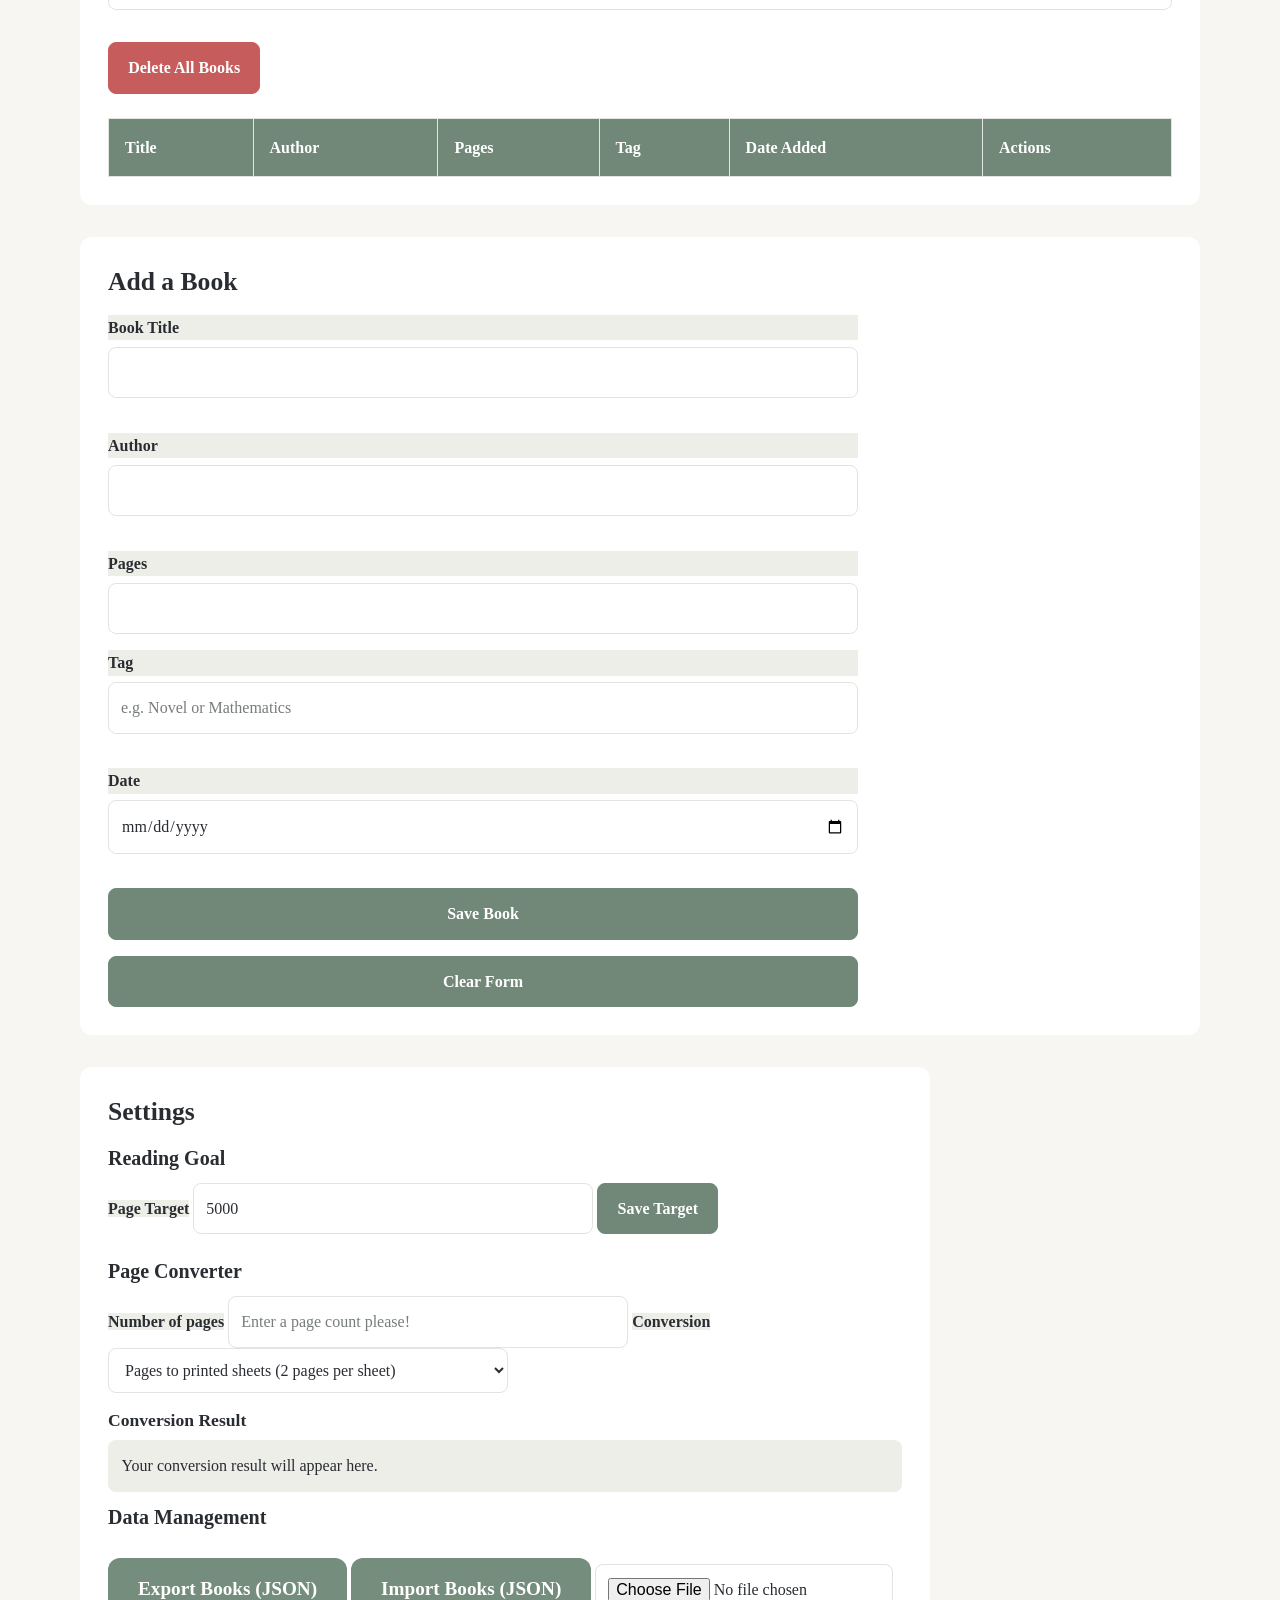
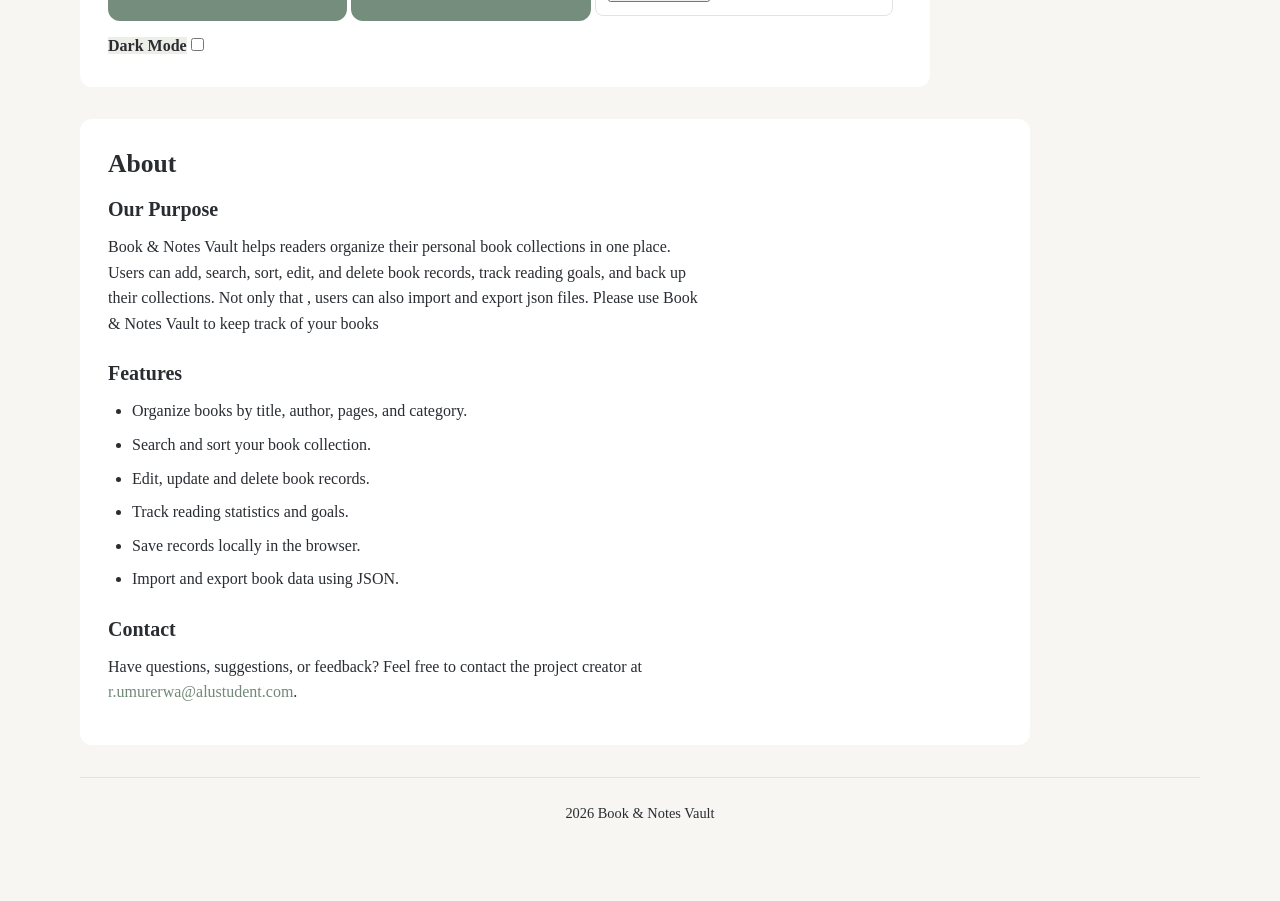
==== commit 6ea737b9: "Adding Report file" ====
--- a/index.html
+++ b/index.html
@@ -4,12 +4,16 @@
     <meta charset="UTF-8" />
     <meta name="viewport" content="width=device-width, initial-scale=1.0" />
     <title>Book & Notes Vault</title>
-<link rel="stylesheet" href="styles/styles.css" />
-<link rel="stylesheet" href="styles/themes.css" />
-<link rel="stylesheet" href="styles/components.css" />
-<link rel="stylesheet" href="styles/sections.css" />
-<link rel="stylesheet" href="styles/responsive.css" />
+
+    <!-- linking differnt css files to reduce a large number of lines -->
+
+    <link rel="stylesheet" href="styles/styles.css" />
+    <link rel="stylesheet" href="styles/themes.css" />
+    <link rel="stylesheet" href="styles/components.css" />
+    <link rel="stylesheet" href="styles/sections.css" />
+    <link rel="stylesheet" href="styles/responsive.css" />
   </head>
+
   <body>
     <a href="#main-content">Skip to main content</a>
     <header>
@@ -39,56 +43,58 @@
         <p id="page-target">0</p>
         <p>Pages remaining</p>
         <p id="pages-remaining">0</p>
-              </section>
+      </section>
+
       <section aria-labelledby="weekly-chart-heading">
-  <h3 id="weekly-chart-heading">Books Added In The Last 7 Days</h3>
-  <div id="weekly-chart"></div>
-</section>
+        <h3 id="weekly-chart-heading">Books Added In The Last 7 Days</h3>
+        <div id="weekly-chart"></div>
+      </section>
 
       <section id="books">
         <h2>Books</h2>
         <p id="status-message" role="status" aria-live="polite"></p>
-    <div>
-        <label for="search-books">Search books:</label>
-         <label for="case-insensitive">
-    <input type="checkbox" id="case-insensitive" checked />
-         Search  ignoring capitalization
-    </label>
-        <input type="text" id="search-books" placeholder="Search by title or author...">
-        <p id="search-error" role="alert"></p>
-        </div>
-
-   <div> 
-        <label for="sort-books">Sort books by:</label>
-        <select id="sort-books">
-         <option value="title">Title</option>
-         <option value="date">Date Added</option>
-         <option value="pages">Number of Pages</option>
-        </select>
-
-    </div>
-<button type="button" id="delete-all-books">
-  Delete All Books
-</button>
-   <div id="books-container">
-  <table id="books-table">
-    <thead>
-      <tr>
-        <th>Title</th>
-        <th>Author</th>
-        <th>Pages</th>
-        <th>Tag</th>
-        <th>Date Added</th>
-        <th>Actions</th>
-      </tr>
-    </thead>
-    <tbody id="books-table-body"></tbody>
-  </table>
-
-  <ul id="books-list"></ul>
-</div>
-</section>
-     
+        <div>
+          <label for="search-books">Search books:</label>
+          <label for="case-insensitive">
+            <input type="checkbox" id="case-insensitive" checked />
+            Search ignoring capitalization
+          </label>
+          <input
+            type="text"
+            id="search-books"
+            placeholder="Search by title or author"
+          />
+          <p id="search-error" role="alert"></p>
+        </div>
+
+        <div>
+          <label for="sort-books">Sort books by:</label>
+          <select id="sort-books">
+            <option value="title">Title</option>
+            <option value="date">Date Added</option>
+            <option value="pages">Pages</option>
+          </select>
+        </div>
+        <button type="button" id="delete-all-books">Delete All Books</button>
+        <div id="books-container">
+          <table id="books-table">
+            <thead>
+              <tr>
+                <th>Title</th>
+                <th>Author</th>
+                <th>Pages</th>
+                <th>Tag</th>
+                <th>Date Added</th>
+                <th>Actions</th>
+              </tr>
+            </thead>
+            <tbody id="books-table-body"></tbody>
+          </table>
+
+          <ul id="books-list"></ul>
+        </div>
+      </section>
+
       <section id="add-book">
         <h2>Add a Book</h2>
         <form id="book-form">
@@ -106,23 +112,35 @@
 
           <div>
             <label for="pages">Pages</label>
-            <input type="number" id="pages" name="pages" min="1" max="5000" required />
+            <input
+              type="number"
+              id="pages"
+              name="pages"
+              min="1"
+              max="5000"
+              required
+            />
           </div>
 
           <div>
             <label for="tag">Tag</label>
-            <input type="text" id="tag" name="tag" placeholder="e.g. Novel or Mathematics" required />
+            <input
+              type="text"
+              id="tag"
+              name="tag"
+              placeholder="e.g. Novel or Mathematics"
+              required
+            />
             <p id="tag-error" role="alert"></p>
           </div>
 
           <div>
             <label for="date">Date</label>
-            <input type="date" id="date" name="date" required/>
+            <input type="date" id="date" name="date" required />
             <p id="date-error" role="alert"></p>
-            
-          </div>
-
-<button type="submit" id="submit-book">Save Book</button>
+          </div>
+
+          <button type="submit" id="submit-book">Save Book</button>
           <button type="reset">Clear Form</button>
         </form>
       </section>
@@ -131,78 +149,85 @@
         <h2>Settings</h2>
         <h3>Reading Goal</h3>
         <label for="page-target-input">Page Target</label>
-        <input type="number" id="page-target-input" value="5000" min="0">
+        <input type="number" id="page-target-input" value="5000" min="0" />
         <button type="button" id="save-target">Save Target</button>
         <p id="goal-status" aria-live="polite"></p>
 
         <h3>Page Converter</h3>
         <label for="page-count">Number of pages</label>
-        <input type="number"  id="page-count"  placeholder="Enter a page count please!"  min="0"/>
+        <input
+          type="number"
+          id="page-count"
+          placeholder="Enter a page count please!"
+          min="0"
+        />
         <label for="conversion-type">Conversion</label>
-<select id="conversion-type">
-  <option value="pages-to-sheets">
-    Pages to printed sheets (2 pages per sheet)
-  </option>
-  <option value="sheets-to-pages">
-    Printed sheets to pages (2 pages per sheet)
-  </option>
-</select>
-<h4>Conversion Result</h4>
-<p id="conversion-result" aria-live="polite">
-  Your conversion result will appear here.
-</p>
-<div class="data-management">
-  <h3>Data Management</h3>
-
-  <div>
-    <button type="button" id="export-books">
-      Export Books (JSON)
-    </button>
-
-    <label for="import-books">Import Books (JSON)</label>
-    <input
-      type="file"
-      id="import-books"
-      accept=".json,application/json"
-    />
-    <p id="import-error" role="alert"></p>
-  </div>
-
-  <p id="import-error" role="alert"></p>
-  <p id="import-status" role="status"></p>
-</div>
-
- <label for="theme-toggle">Dark Mode</label>
-<input type="checkbox" id="theme-toggle">
-      </section>
-
-     <section id="about">
-  <h2>About</h2>
-
-  <h3>Our Purpose</h3>
-  <p>
-    Book & Notes Vault helps readers organize their personal book
-    collections in one place. Users can add, search, sort, edit,
-    and delete book records, track reading goals, and back up
-    their collections. Not only that , users can also import and export json files.
-    Please use Book & Notes Vault to keep track    of your books
-  </p>
-  <h3>Features</h3>
-<ul>
-  <li>Organize books by title, author, page count, and category.</li>
-  <li>Search and sort your book collection.</li>
-  <li>Edit, update and delete book records.</li>
-  <li>Track reading statistics and goals.</li>
-  <li>Save records locally in the browser.</li>
-  <li>Import and export book data using JSON.</li>
-</ul>
-<h3>Contact</h3>
-<p>
-  Have questions, suggestions, or feedback?
-  Feel free to contact the project creator at
-  <a href="mailto:r.umurerwa@alustudent.com">r.umurerwa@alustudent.com</a>.
-</p>
-</section>
+        <select id="conversion-type">
+          <option value="pages-to-sheets">
+            Pages to printed sheets (2 pages per sheet)
+          </option>
+          <option value="sheets-to-pages">
+            Printed sheets to pages (2 pages per sheet)
+          </option>
+        </select>
+        <h4>Conversion Result</h4>
+        <p id="conversion-result" aria-live="polite">
+          Your conversion result will appear here.
+        </p>
+        <div class="data-management">
+          <h3>Data Management</h3>
+<!-- export button -->
+          <div>
+            <button type="button" id="export-books">Export Books (JSON)</button>
+
+            <label for="import-books">Import Books (JSON)</label>
+            <input
+              type="file"
+              id="import-books"
+              accept=".json,application/json"
+            />
+            <p id="import-error" role="alert"></p>
+          </div>
+
+          <p id="import-error" role="alert"></p>
+          <p id="import-status" role="status"></p>
+        </div>
+
+        <label for="theme-toggle">Dark Mode</label>
+        <input type="checkbox" id="theme-toggle" />
+      </section>
+
+<!-- the about section -->
+
+      <section id="about">
+        <h2>About</h2>
+
+        <h3>Our Purpose</h3>
+        <p>
+          Book & Notes Vault helps readers organize their personal book
+          collections in one place. Users can add, search, sort, edit, and
+          delete book records, track reading goals, and back up their
+          collections. Not only that , users can also import and export json
+          files. Please use Book & Notes Vault to keep track of your books
+        </p>
+        <h3>Features</h3>
+        <ul>
+          <li>Organize books by title, author, pages, and category.</li>
+          <li>Search and sort your book collection.</li>
+          <li>Edit, update and delete book records.</li>
+          <li>Track reading statistics and goals.</li>
+          <li>Save records locally in the browser.</li>
+          <li>Import and export book data using JSON.</li>
+        </ul>
+        <h3>Contact</h3>
+        <p>
+          Have questions, suggestions, or feedback? Feel free to contact the
+          project creator at
+          <a href="mailto:r.umurerwa@alustudent.com"
+            >r.umurerwa@alustudent.com</a
+          >.
+        </p>
+      </section>
     </main>
 
     <footer>
@@ -213,6 +238,5 @@
     <script src="scripts/ui.js"></script>
     <script src="scripts/search.js"></script>
     <script src="scripts/main.js"></script>
-
   </body>
 </html>
--- a/styles/themes.css
+++ b/styles/themes.css
@@ -32,8 +32,20 @@
   --shadow: 0 4px 18px rgba(0, 0, 0, 0.2);
 }
 
-body { background-color: var(--background); color: var(--text); }
-p, label, li { color: var(--text); }
+body {
+  background-color: var(--background);
+  color: var(--text);
+}
+
+p,
+li {
+  color: var(--text);
+}
+
+label {
+  background-color: var(--surface-soft);
+  color: var(--text)
+}
 
 ::placeholder {
   color: var(--text-muted);
@@ -62,4 +74,4 @@
 html[data-theme="dark"] mark {
   background-color: #796a35;
   color: #ffffff;
-}
+}
--- a/styles/components.css
+++ b/styles/components.css
@@ -10,14 +10,43 @@
   transition: background-color 0.2s ease;
 }
 
+.delete-button{
+  background-color: var(--danger);
+}
+
+.import-button{
+  background-color:cornsilk
+}
+/* .delete-button {
+  padding: 0.75rem 1.2rem;
+  border: 1px solid var(--danger);
+  border-radius: 0.5rem;
+  background-color: var(--danger);
+  color: white;
+  font: inherit;
+  font-weight: 600;
+  cursor: pointer;
+  transition: background-color 0.2s
+} */
+
+
 button:hover {
   background-color: var(--accent-hover);
 }
+/* 
+.delete-button:hover {
+  background-color: var(--danger-hover);
+} */
 
 button:disabled {
   opacity: 0.6;
   cursor: not-allowed;
 }
+/* 
+.delete-button:disabled {
+  opacity: 0.6;
+  cursor: not-allowed;
+} */
 
 #books-list {
   display: grid;
